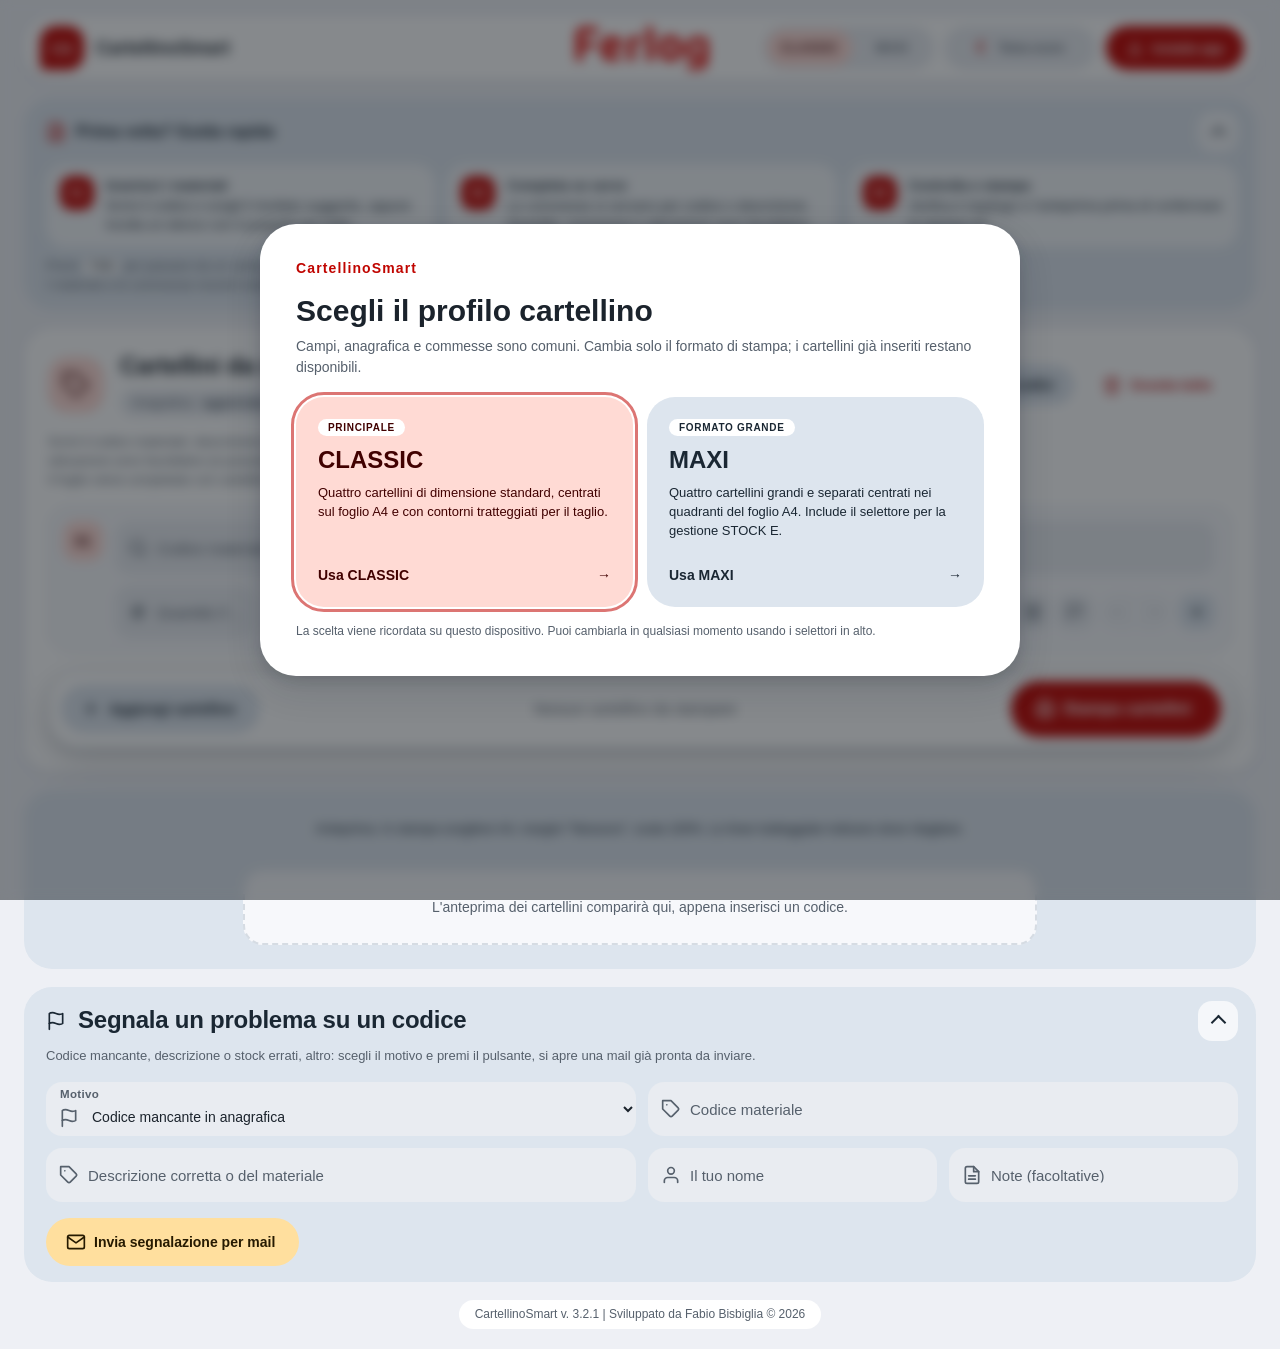
==== index.html @ 06f62b41 "Refresh transparent PWA icons in 3.2.1" ====
<!DOCTYPE html>
<html lang="it">
<head>
<meta charset="utf-8">
<script>
/* Imposta il tema prima dei CSS e del primo rendering per evitare il flash della palette iniziale. */
(function(){try{var t=localStorage.getItem('cartellini-theme');document.documentElement.setAttribute('data-theme',t==='dark'?'dark':'light')}catch(e){document.documentElement.setAttribute('data-theme','light')}})();
</script>
<title>CartellinoSmart</title>
<meta name="application-name" content="CartellinoSmart">
<meta name="apple-mobile-web-app-title" content="CartellinoSmart">
<meta name="theme-color" content="#e20600">
<meta name="mobile-web-app-capable" content="yes">
<meta name="apple-mobile-web-app-capable" content="yes">
<link rel="manifest" href="manifest.webmanifest">
<link rel="apple-touch-icon" href="icons/cartellinosmart-192-v3.2.1.png">
<link rel="icon" type="image/svg+xml" href="[data-uri]">
<meta name="viewport" content="width=device-width, initial-scale=1">
<style>
.page{zoom:var(--z,.6);width:210mm;height:297mm;background:#fff;padding:0;justify-content:center;align-content:center;display:grid;grid-template-columns:105mm 105mm;grid-template-rows:148.5mm 148.5mm;box-shadow:0 0 4px #888;overflow:hidden}
.lab{display:grid;grid-template-columns:repeat(4,1fr);grid-template-rows:19mm 32mm 30mm 19mm 19mm 19mm;width:95mm;height:138.5mm;box-sizing:border-box;justify-self:center;align-self:center;font-weight:bold;border:.25mm solid #000}
/* Il bordo continuo di ogni cartellino è indipendente dagli altri: nessun tratteggio di taglio. */
.c{border:0 solid #000;position:relative;display:flex;align-items:center;justify-content:center;text-align:center;line-height:1.05;padding:0 1mm;overflow:hidden}
.c i{position:absolute;top:.8mm;left:1.5mm;right:auto;text-align:left;font-style:normal;font-size:8.5pt;font-weight:400;font-family:"Consola Mono",monospace}
.c i.l{left:1.5mm;right:auto}
.cd{grid-column:1/5;grid-row:1;border-width:0 0 .3mm 0;padding-top:4mm}
.ds{grid-column:1/5;grid-row:2;border-bottom-width:.3mm;padding-top:5mm}
.lg{grid-column:1/5;grid-row:3;border-bottom-width:.3mm}.lg img{width:96%;height:auto}
.qt{grid-column:1;grid-row:4;border-width:0 .3mm .3mm 0;padding-top:5mm}
.cs{grid-column:2/5;grid-row:4;border-bottom-width:.3mm;padding-top:5mm}
.ub{grid-column:1/5;grid-row:5;border-bottom-width:.3mm;padding-top:5mm}
.fx span{display:block;max-width:100%;text-align:center}.cd,.qt,.cs,.ub{white-space:nowrap}
.ds span{width:100%;white-space:normal;overflow-wrap:anywhere;word-break:normal}
.cd,.ds,.qt,.cs,.ub{font-family:"Consola Mono",monospace}
.cd span,.ds span,.qt span,.cs span,.ub span{font-weight:700}
.cd i,.ds i,.qt i,.cs i,.ub i{font-family:"Consola Mono",monospace}
#scr{position:absolute;left:-9999px;top:0;visibility:hidden;pointer-events:none;font-family:"Consola Mono",monospace}
#ft{cursor:pointer}#ft:hover{text-decoration:underline}
#cl-l div{padding:6px 0;border-bottom:1px solid #eef0f3;font-size:14px;display:flex;gap:12px}#cl-l b{min-width:38px;color:var(--red)}
.s0{grid-column:1;grid-row:6;border-right-width:.3mm}
.sl{grid-row:6;font-size:42pt;font-weight:normal;font-family:"Consola Mono",monospace}
.sl.m{border-right-width:.3mm}
.sl.on{font-weight:bold}.sl .stock-letter{display:inline-block;line-height:1;transform:translateY(-1.3mm)}.xx{position:absolute;top:50%;left:50%;height:82%;aspect-ratio:1;transform:translate(-50%,-50%)}
.page{font-family:"Consola Mono",monospace;color:#000}
@page{size:A4;margin:0}
@media print{
 body{background:#fff}#ui,#ft,#scr{display:none}
 #pv{display:block;padding:0;gap:0}
 .page{zoom:1;box-shadow:none;page-break-after:always;break-after:page;margin:0}
 .page:last-child{page-break-after:auto;break-after:auto}
}


</style>
<style id="consola-mono-embedded-fonts">
@font-face{font-family:"Consola Mono";font-style:normal;font-weight:400;font-display:swap;src:url([data-uri]) format("truetype")}
@font-face{font-family:"Consola Mono";font-style:normal;font-weight:700;font-display:swap;src:url([data-uri]) format("truetype")}
</style>
<style id="cartellinosmart-classic-print">
html[data-profile="classic"] .lab{width:84mm;height:120mm;grid-template-rows:16.5mm 27.5mm 26mm 16.5mm 16.5mm 16.5mm;border:.25mm dashed #000}
html[data-profile="classic"] .lab .c{padding-left:.9mm;padding-right:.9mm}
html[data-profile="classic"] .lab .c i{top:.7mm;left:1.3mm;font-size:7.4pt}
html[data-profile="classic"] .lab .c i.l{left:1.3mm}
html[data-profile="classic"] .lab .cd{padding-top:3.5mm}
html[data-profile="classic"] .lab .ds{padding-top:4.3mm}
html[data-profile="classic"] .lab .qt,html[data-profile="classic"] .lab .cs,html[data-profile="classic"] .lab .ub{padding-top:4.3mm}
html[data-profile="classic"] .lab .sl{font-size:36.5pt}
html[data-profile="classic"] .page{grid-template-columns:repeat(2,84mm);grid-template-rows:repeat(2,120mm);justify-content:center;align-content:center}
html[data-profile="classic"] .lab:nth-child(2n){border-left:0}
html[data-profile="classic"] .lab:nth-child(n+3){border-top:0}
</style>
<script id="cartellinosmart-profile-boot">(function(){var k='cartellinosmart-profile',p=null;try{p=localStorage.getItem(k)}catch(e){}var r=document.documentElement;r.setAttribute('data-profile',p==='maxi'?'maxi':'classic');if(p!=='classic'&&p!=='maxi')r.setAttribute('data-profile-chooser','required')})();</script>
<style id="cartellinosmart-md3-expressive">

/* ===== CartellinoSmart v3.2 — Material Design 3 Expressive (solo schermo; il cartellino stampato non cambia) ===== */
:root{--font:"Segoe UI Variable Text","Segoe UI",Roboto,Arial,sans-serif;--fd:"Segoe UI Variable Display","Segoe UI Variable Text","Segoe UI",Roboto,Arial,sans-serif;--sp:cubic-bezier(.34,1.56,.64,1);--pg:1560px;--g:24px;color-scheme:light;
--bg:#eef0f5;--card:#fff;--row:#f7f8fb;--fld:#e9ecf1;--fldh:#e0e4ea;--fldf:#fff;--bar:rgba(255,255,255,.94);--ol:#79828e;--olv:#d6dce3;--on:#1b232c;--onv:#56606c;
--p:#c00500;--onp:#fff;--pc:#ffdad4;--onpc:#410100;--sc:#dde5ee;--onsc:#1a2733;--tc:#ffdf9e;--ontc:#261a00;--e:#ba1a1a;--ec:#ffdad6;--onec:#410002;--ok:#1b6b3a;--okc:#d3f0dc;--onokc:#06210f;--scrim:rgba(14,20,27,.5);
--e1:0 1px 2px rgba(20,30,45,.08),0 2px 10px rgba(20,30,45,.06);--e3:0 4px 14px rgba(20,30,45,.14),0 14px 36px rgba(20,30,45,.14)}
html[data-theme=dark]{color-scheme:dark;--bg:#0d131a;--card:#151f2a;--row:#1b2632;--fld:#243242;--fldh:#2b3b4d;--fldf:#0f1822;--bar:rgba(27,38,50,.94);--ol:#7f8d9c;--olv:#354352;--on:#e6ecf2;--onv:#b0bcc8;
--p:#ff8a80;--onp:#3f0003;--pc:#5d120f;--onpc:#ffdad4;--sc:#2f4153;--onsc:#d5e3f1;--tc:#4a3f1c;--ontc:#f2e2b4;--e:#ffb4ab;--ec:#5f1d1d;--onec:#ffdad6;--ok:#9ce3b1;--okc:#173627;--onokc:#c3f0d0;--scrim:rgba(0,0,0,.62);--e1:0 1px 3px rgba(0,0,0,.45);--e3:0 6px 16px rgba(0,0,0,.5),0 14px 36px rgba(0,0,0,.4)}
*{box-sizing:border-box}html{overflow-y:scroll}
body{margin:0;background:var(--bg);color:var(--on);font:400 14px/1.45 var(--font)}
button{font:inherit;color:inherit}
.small{font-size:13px;color:var(--onv)}.err{color:var(--e);font-weight:600}.ok{color:var(--ok);font-weight:600}
.ic{width:20px;height:20px;stroke:currentColor;fill:none;stroke-width:2;stroke-linecap:round;stroke-linejoin:round;flex:none;vertical-align:middle}
.sr-only{position:absolute;width:1px;height:1px;overflow:hidden;clip:rect(0,0,0,0);white-space:nowrap}
:focus-visible{outline:3px solid color-mix(in srgb,var(--p) 55%,transparent);outline-offset:2px}
.tf input:focus-visible,.step input:focus-visible,.tf select:focus-visible{outline:0}
.wrap{width:100%;max-width:var(--pg);margin:0 auto;padding:0 var(--g)}
/* livello di stato (hover/premuto) comune ai pulsanti */
.btn,.ib,.mvs button,.step button,.section-toggle,.profile-segment-button,#install-app,.back-to-input{position:relative;cursor:pointer;border:0}
.btn::after,.ib::after,.mvs button::after,.step button::after,.section-toggle::after,.profile-segment-button::after,#install-app::after,.back-to-input::after{content:"";position:absolute;inset:0;border-radius:inherit;background:currentColor;opacity:0;transition:opacity .15s;pointer-events:none}
.btn:hover::after,.ib:hover::after,.mvs button:hover:not(:disabled)::after,.step button:hover::after,.section-toggle:hover::after,.profile-segment-button:hover::after,#install-app:hover::after,.back-to-input:hover::after{opacity:.08}
.btn:active::after,.ib:active::after,.step button:active::after{opacity:.14}
/* pulsanti */
.btn{display:inline-flex;align-items:center;justify-content:center;gap:8px;height:40px;padding:0 20px;border-radius:999px;background:var(--sc);color:var(--onsc);font:600 14px/1 var(--font);transition:border-radius .35s var(--sp),transform .2s}
.btn:active{border-radius:14px;transform:scale(.98)}
.btn.main,.btn.danger{background:var(--p);color:var(--onp);box-shadow:var(--e1)}
.btn.sec{background:var(--tc);color:var(--ontc)}.btn.text{background:transparent}.btn.neg{color:var(--e)}
.btn.lg{height:48px;padding:0 24px 0 20px}.btn.xl{height:56px;padding:0 30px 0 24px;font:700 16px/1 var(--font)}
.btn:disabled{opacity:.38;cursor:not-allowed;transform:none}
/* intestazione */
#hd{display:grid;grid-template-columns:1fr auto 1fr;align-items:center;gap:16px;margin:16px 0 18px;padding:10px 12px 10px 16px;background:var(--card);border-radius:28px;box-shadow:var(--e1)}
.cs-brand{display:flex;align-items:center;gap:12px;font:700 18px var(--fd)}
.cs-brand-mark{display:grid;place-items:center;width:44px;height:44px;border-radius:16px 16px 16px 6px;background:var(--p);color:var(--onp);font:800 15px var(--font);transition:border-radius .5s var(--sp)}
.cs-brand:hover .cs-brand-mark{border-radius:50%}
.ferlog-logo{height:44px;width:auto;max-width:210px;object-fit:contain}
.header-actions{display:flex;align-items:center;justify-content:flex-end;gap:10px}
.profile-segment{display:inline-flex;gap:2px;padding:4px;border-radius:999px;background:var(--fld)}
.profile-segment-button{display:inline-flex;align-items:center;gap:8px;height:36px;min-width:76px;padding:0 14px;justify-content:center;border-radius:999px;background:transparent;color:var(--onv);font:700 12px/1 var(--font);letter-spacing:.06em;transition:background .25s,color .25s}
.profile-segment-button[aria-pressed=true]{background:var(--pc);color:var(--onpc)}
#theme-toggle{letter-spacing:0;font-weight:600;width:144px;min-width:144px;flex:0 0 144px;box-sizing:border-box;white-space:nowrap}#theme-toggle[aria-pressed=true]{background:transparent;color:var(--onv)}
.theme-glyph{font-size:16px;color:var(--p)}
#install-app{display:inline-flex;align-items:center;gap:8px;height:44px;padding:0 20px;border-radius:999px;background:var(--p);color:var(--onp);font:700 13px/1 var(--font)}
#install-app svg{width:18px;height:18px;fill:none;stroke:currentColor;stroke-width:2;stroke-linecap:round;stroke-linejoin:round}
/* guida */
.guide{margin:0 0 18px;padding:14px 18px 16px 22px;border-radius:28px;background:var(--sc);color:var(--onsc)}
.section-head{display:flex;align-items:center;gap:12px}.section-head h2{flex:1;margin:0}
.guide-title{flex:1;display:flex;align-items:center;gap:10px;font:700 16px var(--fd)}.guide-title .ic{color:var(--p)}
.section-toggle{flex:none;width:40px;height:40px;display:grid;place-items:center;border-radius:14px;background:color-mix(in srgb,var(--card) 70%,transparent);color:inherit;font-size:0;transition:border-radius .35s var(--sp)}
.section-toggle:hover{border-radius:20px}
.section-toggle::before{content:"";width:9px;height:9px;border:solid currentColor;border-width:0 2.5px 2.5px 0;transform:translateY(2px) rotate(-135deg);transition:transform .3s var(--sp)}
.section-toggle[aria-expanded=false]::before{transform:translateY(-2px) rotate(45deg)}
.guide-content[hidden],#sg-content[hidden]{display:none}
.guide-steps{list-style:none;display:grid;grid-template-columns:repeat(3,1fr);gap:12px;margin:12px 0 0;padding:0}
.guide-steps li{display:flex;gap:12px;align-items:flex-start;padding:12px 14px;border-radius:20px;background:color-mix(in srgb,var(--card) 65%,transparent);font-size:13.5px}
.guide-steps li>b{display:grid;place-items:center;width:34px;height:34px;flex:none;border-radius:12px;background:var(--p);color:var(--onp);font-size:13px}
.guide-note{margin-top:10px;font-size:13px;color:var(--onv)}
kbd{padding:1px 6px;border-radius:6px;background:var(--card);font:600 12px var(--font)}
/* card */
.panel{margin-bottom:18px;padding:24px;border-radius:28px;background:var(--card);box-shadow:var(--e1)}
.panel h2,.modal h2{margin:0;font:700 24px/1.2 var(--fd);letter-spacing:-.01em;display:flex;align-items:center;gap:12px}
.card-head{display:flex;align-items:center;justify-content:space-between;flex-wrap:wrap;gap:16px}
.card-title{display:flex;align-items:center;gap:16px;min-width:0}
.title-badge{display:grid;place-items:center;width:56px;height:56px;flex:none;border-radius:20px;background:var(--pc);color:var(--onpc);transition:border-radius .5s var(--sp)}
.card-title:hover .title-badge{border-radius:50%}.title-badge .ic{width:28px;height:28px}
.card-meta{display:flex;flex-wrap:wrap;align-items:center;gap:8px;margin-top:8px}
#anag,.list-count{display:inline-flex;align-items:center;min-height:28px;padding:0 12px;border-radius:999px;background:var(--fld);color:var(--onv);font:500 12.5px var(--font)}
.list-count{background:var(--pc);color:var(--onpc);font-weight:700}
.card-tools{display:flex;gap:8px}.card-hint{max-width:110ch;margin:16px 0 0}
#rows{display:grid;gap:10px;margin-top:16px}
/* riga cartellino: 2 livelli (campi + descrizione/azioni) */
.rw{position:relative;display:grid;grid-template-columns:minmax(0,1fr);gap:10px;padding:14px 16px 12px 14px;border-radius:20px;background:var(--row);border:1px solid var(--olv);transition:border-color .2s,box-shadow .2s,background .2s}
.rw-primary{display:grid;grid-template-columns:minmax(330px,480px) minmax(0,1fr);grid-template-areas:"code desc";gap:12px;align-items:center;padding-left:52px;min-width:0}
.rw-secondary{display:grid;grid-template-columns:minmax(100px,.65fr) minmax(265px,2.15fr) minmax(104px,.70fr) minmax(100px,.50fr) max-content;grid-template-areas:"qty job loc copies act";gap:10px;align-items:center;padding-left:52px;min-width:0}
.rw:hover{border-color:var(--ol)}.rw:focus-within{background:var(--card);border-color:var(--p);box-shadow:0 0 0 1px var(--p),var(--e1)}
.rw[data-state=missing]::before{content:"";position:absolute;left:-1px;top:16px;bottom:16px;width:4px;border-radius:0 4px 4px 0;background:var(--e)}
.fld{min-width:0}.fc{grid-area:code}.fq{grid-area:qty}.fcm{grid-area:job}.fu{grid-area:loc}.fn{grid-area:copies}.fdesc{grid-area:desc}.row-actions{grid-area:act}
.num{position:absolute;left:14px;top:14px;margin:0;display:grid;place-items:center;width:40px;height:40px;border-radius:14px;background:var(--pc);color:var(--onpc);font:700 14px/1 var(--font);font-variant-numeric:tabular-nums;transition:border-radius .45s var(--sp),background .25s,color .25s,transform .45s var(--sp)}
.num span{display:block;transform:translateY(-.4px)}
.rw:focus-within .num{border-radius:50%;background:var(--p);color:var(--onp);transform:scale(1.07)}
/* campi con etichetta flottante */
.tf{position:relative;height:54px;border-radius:16px;background:var(--fld);transition:background .2s,box-shadow .2s}
.tf:hover{background:var(--fldh)}.tf:focus-within{background:var(--fldf);box-shadow:inset 0 0 0 2px var(--p)}
.tf>input,.tf>select{width:100%;height:100%;min-width:0;padding:21px 12px 5px 42px;border:0;border-radius:inherit;outline:0;background:transparent;color:var(--on);font:500 14px/1.2 var(--font);text-overflow:ellipsis}
.tf>label{position:absolute;left:42px;top:27px;max-width:calc(100% - 52px);overflow:hidden;white-space:nowrap;text-overflow:ellipsis;transform:translateY(-50%);color:var(--onv);font:500 15px/1 var(--font);pointer-events:none;transition:top .2s,left .2s,font-size .2s,color .2s}
.tf>label span{font-weight:400;opacity:.85}
.tf>.ic{position:absolute;left:13px;top:27px;transform:translateY(-50%);color:var(--onv);pointer-events:none;transition:top .2s,color .2s}
.tf>input::placeholder{color:var(--onv);opacity:0;transition:opacity .15s}.tf>input:focus::placeholder{opacity:.75}
.tf>input:focus~label,.tf>input:not(:placeholder-shown)~label,.tf.fl>label{top:13px;left:14px;max-width:calc(100% - 52px);font-size:11.5px;font-weight:700;letter-spacing:.03em}
.tf>input:focus~label,.tf.fl>select:focus~label{color:var(--p)}
.tf>input:focus~.ic,.tf>input:not(:placeholder-shown)~.ic,.tf.fl>.ic{top:36px}.tf>input:focus~.ic{color:var(--p)}
.f-c{font-variant-numeric:tabular-nums;letter-spacing:.02em}
/* commessa: codice + descrizione nello stesso campo */
.job-control{display:flex;align-items:center;gap:10px;padding:20px 44px 4px 42px}
.job-control>.f-m{flex:1 1 0;height:26px;padding:0}
.job-control.has-description>.f-m{flex:0 0 clamp(96px,28%,130px)}
.cmd{display:none;flex:1 1 auto;min-width:0;color:var(--onv);font:500 14px/1.2 var(--font);text-transform:uppercase;overflow:hidden;overflow-wrap:anywhere}
.has-description>.cmd{display:-webkit-box;-webkit-box-orient:vertical;-webkit-line-clamp:2}
.dd{position:absolute;right:4px;top:50%;transform:translateY(-50%);display:grid;place-items:center;width:36px;height:36px;padding:0;border:0;border-radius:50%;background:transparent;color:var(--onv);cursor:pointer}
.dd:hover{background:var(--fldh);color:var(--on)}.dd .ic{width:20px;height:20px}
/* copie */
.step{display:grid;grid-template-columns:42px minmax(0,1fr) 42px;gap:4px;align-items:center;height:54px;padding:6px;border-radius:16px;background:var(--fld);transition:background .2s,box-shadow .2s}
.step:focus-within{background:var(--fldf);box-shadow:inset 0 0 0 2px var(--p)}
.step button{display:grid;place-items:center;width:42px;height:42px;padding:0;border-radius:12px;background:var(--sc);color:var(--onsc);transition:border-radius .35s var(--sp)}.step button:hover{border-radius:21px}.step .ic{width:18px;height:18px}
.step-mid{position:relative;height:100%}.step-cap{position:absolute;top:-3px;left:0;right:0;text-align:center;color:var(--onv);font:700 10.5px/1 var(--font);letter-spacing:.04em}
.step-mid input{width:100%;height:100%;padding:10px 0 0;border:0;outline:0;background:transparent;color:var(--on);font:500 14px/1.2 var(--font);text-align:center;-moz-appearance:textfield}
.step-mid input::-webkit-inner-spin-button,.step-mid input::-webkit-outer-spin-button{-webkit-appearance:none;margin:0}
/* descrizione anagrafica e azioni */
.fdesc{min-width:0}
.desc-control{display:flex;align-items:center;min-width:0}
.cap{flex:none;color:var(--onv);font:700 11px/1.2 var(--font);letter-spacing:.06em;text-transform:uppercase;max-width:110px}
.fdesc .cap{position:absolute;top:5px;left:12px;display:block;max-width:calc(100% - 24px)}
.st{flex:1;min-width:0;display:flex;align-items:center;gap:10px;min-height:40px}.desc-control.fl>.st{padding:12px 12px 0 42px}
.chip{display:inline-flex;align-items:center;gap:8px;min-width:0;max-width:100%;padding:5px 14px 5px 10px;border-radius:14px;font:500 14px/1.2 var(--font);text-transform:uppercase}
.chip .ic{width:18px;height:18px}
.chip-t{display:-webkit-box;-webkit-box-orient:vertical;-webkit-line-clamp:2;overflow:hidden;overflow-wrap:anywhere}
.chip.good{background:var(--okc);color:var(--onokc)}.chip.bad{background:var(--ec);color:var(--onec)}
.sgl{flex:none;color:var(--e);font:500 14px/1.2 var(--font);text-decoration:underline;text-underline-offset:3px}
.row-actions{display:flex;align-items:center;justify-content:flex-end;gap:6px}
.ib{display:inline-grid;place-items:center;width:36px;height:36px;padding:0;border-radius:12px;background:var(--fld);color:var(--onv);transition:border-radius .35s var(--sp),background .2s,color .2s}
.ib:hover{border-radius:18px;color:var(--on)}.ib .ic,.mvs .ic{width:18px;height:18px}
.ib.del:hover{background:var(--ec);color:var(--onec)}.ib.rep:hover{background:var(--tc);color:var(--ontc)}
.ib.insert{background:var(--sc);color:var(--onsc)}
.mvs{display:inline-flex;gap:2px}
.mvs button{display:grid;place-items:center;width:36px;height:36px;padding:0;background:var(--fld);color:var(--onv)}
.mvs button:first-child{border-radius:18px 5px 5px 18px}.mvs button:last-child{border-radius:5px 18px 18px 5px}.mvs button:disabled{opacity:.38;cursor:default}
.ib.force-e-toggle{display:inline-flex;width:auto;gap:8px;padding:0 13px 0 11px}
.force-label{font:700 8.5px/1.1 var(--font);letter-spacing:.03em;text-align:left}.force-e-letter{font:800 20px/1 var(--font)}
.force-e-toggle[aria-pressed=true]{background:var(--p);color:var(--onp)}
html[data-profile=classic] .ib.force-e-toggle{display:none}
/* suggerimenti */
.sug{display:none;position:absolute;left:0;right:0;top:calc(100% + 6px);z-index:40;max-height:300px;overflow:auto;padding:6px;border:1px solid var(--olv);border-radius:18px;background:var(--card);box-shadow:var(--e3)}
.sug-m{right:auto;width:min(520px,calc(100vw - 40px))}
.sug div{display:flex;align-items:baseline;gap:12px;padding:9px 12px;border-radius:12px;cursor:pointer;font-size:14px}
.sug b{white-space:nowrap}.sug span{overflow:hidden;color:var(--onv);font-size:12px;text-overflow:ellipsis;text-transform:uppercase;white-space:nowrap}
.sug div.on,.sug div:hover{background:var(--pc);color:var(--onpc)}.sug div.on span,.sug div:hover span{color:inherit}
/* barra azioni fissa */
.action-bar{position:sticky;bottom:14px;z-index:20;display:flex;align-items:center;gap:16px;margin-top:18px;padding:10px 10px 10px 12px;border:1px solid var(--olv);border-radius:32px;background:var(--bar);backdrop-filter:blur(10px);box-shadow:var(--e3)}
.bar-total{flex:1;min-width:0;font:600 15px/1.35 var(--font);text-align:center}
#tot:empty::before{content:"Nessun cartellino da stampare";color:var(--onv);font-weight:500}
/* anteprima e segnalazione */
.preview-panel,#sgbox{width:min(100% - 2*var(--g),var(--pg) - 2*var(--g));margin:0 auto 18px;padding:14px 18px 16px 22px;border-radius:28px;background:var(--sc);color:var(--onsc);box-shadow:none}
.preview-panel{padding:20px 20px 8px}
.preview-note{max-width:900px;margin:0 auto 14px;padding:10px 20px;border-radius:999px;background:var(--sc);color:var(--onsc);text-align:center}
#pv{display:flex;flex-direction:column;align-items:center;gap:14px;padding:6px 6px 16px}
#pv .ph{width:min(210mm,calc(100% - 24px));padding:26px 14px;border:2px dashed var(--olv);border-radius:20px;background:var(--row);color:var(--onv);text-align:center}
#sgbox{padding:14px 18px 16px 22px}.sg{display:grid;grid-template-columns:repeat(4,minmax(0,1fr));gap:12px;margin:16px 0}.sg .s2{grid-column:span 2}
.tf select{appearance:auto;cursor:pointer}
#manual input[type=file]{margin-top:10px;font:13px var(--font)}
/* finestre di dialogo */
.modal{position:fixed;inset:0;z-index:100;display:none;align-items:center;justify-content:center;padding:16px;background:var(--scrim);backdrop-filter:blur(4px)}
.modal .card{width:100%;max-width:720px;max-height:92vh;overflow:auto;padding:28px;border-radius:32px;background:var(--card);box-shadow:var(--e3);outline:0}
.modal h2{margin-bottom:14px;font-size:22px}.modal h2 .ic{width:26px;height:26px;color:var(--p)}
.steps{display:flex;flex-wrap:wrap;gap:10px;margin:0 0 12px}
.steps div{flex:1;min-width:160px;display:flex;align-items:center;gap:10px;padding:10px 12px;border-radius:16px;background:var(--sc);color:var(--onsc);font-size:13px}
.steps b{display:grid;place-items:center;width:24px;height:24px;flex:none;border-radius:50%;background:var(--p);color:var(--onp);font-size:12px}
.bulk-help,.clear-copy{margin:0 0 12px;color:var(--onv);font-size:13.5px}
.modal textarea{width:100%;height:160px;padding:14px;border:2px dashed var(--ol);border-radius:20px;background:var(--fld);color:var(--on);font:15px Consolas,"Courier New",monospace;resize:vertical}
.modal textarea:focus{outline:0;border-color:var(--p);background:var(--fldf)}
#bk-clip{margin-top:12px}#bk-sum{margin-top:10px;font-weight:600}
#bk-res{max-height:190px;margin-top:10px;overflow:auto;font-size:13px}
#bk-res div{display:flex;flex-wrap:wrap;align-items:center;gap:6px;margin-bottom:3px;padding:5px 10px;border-radius:10px;text-transform:uppercase}
#bk-res .g{background:var(--okc);color:var(--onokc)}#bk-res .r{background:var(--ec);color:var(--onec)}
.dup-note{margin-left:auto;padding:2px 8px;border-radius:999px;background:var(--tc);color:var(--ontc);font-size:11px;font-weight:700;text-transform:none}
.dup-summary{display:block;margin-top:4px;color:var(--ontc);font-size:13px;font-weight:500}
.chk{display:flex;align-items:center;gap:10px;margin-top:12px}.chk input{width:20px;height:20px;accent-color:var(--p)}
.dialog-actions,.review-actions{display:flex;flex-wrap:wrap;justify-content:flex-end;gap:8px;margin-top:18px}
.review-summary-grid{display:grid;grid-template-columns:repeat(3,1fr);gap:10px;margin:4px 0 12px}
.review-stat{padding:14px;border-radius:20px;background:var(--pc);color:var(--onpc);text-align:center}
.review-stat strong{display:block;font:700 30px/1.1 var(--fd)}.review-stat span{font-size:12px}
.review-message{margin:8px 0;padding:12px 14px;border-radius:16px;background:var(--sc);color:var(--onsc)}.review-message.warn{background:var(--tc);color:var(--ontc)}
.review-codes{max-height:150px;margin:8px 0;padding:10px 14px;overflow:auto;border-radius:16px;background:var(--row)}.review-codes summary{cursor:pointer;font-weight:600}.review-codes ul{margin:8px 0 0;padding-left:22px}
.review-confirm{padding:12px 14px;border-radius:16px;background:var(--ec);color:var(--onec)}
/* scelta profilo */
.profile-picker{display:none;position:fixed;inset:0;z-index:10000;align-items:center;justify-content:center;padding:20px;background:var(--scrim);backdrop-filter:blur(6px)}
html[data-profile-chooser=required] .profile-picker,html[data-profile-chooser=open] .profile-picker{display:flex}
html[data-profile-chooser] body{overflow:hidden}
.profile-dialog{width:min(760px,100%);max-height:92vh;overflow:auto;padding:clamp(22px,4vw,36px);border-radius:36px;background:var(--card);box-shadow:var(--e3)}
.profile-dialog-top{display:flex;align-items:center;justify-content:space-between;margin-bottom:18px}
.profile-brand{color:var(--p);font:700 14px var(--font);letter-spacing:.08em}
.profile-cancel{display:none;align-items:center;height:40px;padding:0 18px;border:0;border-radius:999px;background:var(--sc);color:var(--onsc);font:600 13px var(--font);cursor:pointer}
html[data-profile-chooser=open] .profile-cancel{display:inline-flex}
.profile-dialog h1{margin:0 0 8px;font:700 30px/1.15 var(--fd)}.profile-intro{margin:0 0 20px;color:var(--onv)}
.profile-options{display:grid;grid-template-columns:1fr 1fr;gap:14px}
.profile-option{display:flex;flex-direction:column;align-items:flex-start;gap:10px;min-height:210px;padding:22px;border:0;border-radius:28px;background:var(--sc);color:var(--onsc);text-align:left;cursor:pointer;transition:border-radius .4s var(--sp)}
.profile-option.primary{background:var(--pc);color:var(--onpc)}.profile-option:hover{border-radius:44px 28px 44px 28px}
.profile-badge{padding:3px 10px;border-radius:999px;background:var(--card);font:700 10px var(--font);letter-spacing:.07em}
.profile-option-title{font:700 24px var(--fd)}.profile-option-copy{flex:1;font-size:13px}
.profile-option-cta{display:flex;justify-content:space-between;width:100%;padding-top:12px;font-weight:700}
.profile-footnote{margin:16px 0 0;color:var(--onv);font-size:12px}
.back-to-input{position:fixed;right:20px;bottom:20px;z-index:30;display:none;align-items:center;gap:8px;height:48px;padding:0 20px 0 16px;border-radius:16px;background:var(--pc);color:var(--onpc);font:700 13px var(--font);box-shadow:var(--e3)}
.back-to-input.is-visible{display:inline-flex}.back-to-input>span:first-child{font-size:20px}
#ft{width:max-content;max-width:100%;margin:8px auto 20px;padding:6px 16px;border-radius:999px;background:var(--card);color:var(--onv);font-size:12px;cursor:default;text-align:center}
@media(max-width:1100px){
 .rw-primary{grid-template-columns:minmax(285px,360px) minmax(0,1fr);gap:8px}
 .rw-secondary{grid-template-columns:minmax(90px,.55fr) minmax(220px,1.78fr) minmax(92px,.54fr) minmax(94px,.40fr) max-content;gap:8px;padding-left:48px}
 .row-actions{justify-content:flex-start}.cap{display:block}
}
@media(max-width:950px) and (min-width:701px){
 .rw-primary{grid-template-columns:minmax(270px,345px) minmax(0,1fr);padding-left:48px}
 .rw-secondary{grid-template-columns:minmax(0,1fr) minmax(0,1fr);grid-template-areas:"qty job" "loc copies" "act act";padding-left:48px}
 .row-actions{flex-wrap:wrap}
}
@media(max-width:700px){
 :root{--g:12px}#hd{grid-template-columns:1fr;justify-items:center}.header-actions{flex-wrap:wrap;justify-content:center}
 .rw{grid-template-columns:minmax(0,1fr);grid-template-areas:none;gap:8px;padding:12px}
 .rw-primary{grid-template-columns:minmax(0,1fr);grid-template-areas:"code" "desc";gap:8px;padding-left:0}
 .rw-secondary{grid-template-columns:minmax(0,1fr) minmax(0,1fr);grid-template-areas:"qty qty" "job job" "loc loc" "copies copies" "act act";gap:8px;padding-left:0}
 .row-actions{flex-wrap:wrap;justify-content:flex-start}.num{display:none}
 .guide-steps,.profile-options,.review-summary-grid,.sg{grid-template-columns:1fr}.sg .s2{grid-column:auto}
 .action-bar{flex-wrap:wrap;border-radius:28px}.bar-total{flex-basis:100%;order:-1}.action-bar .btn{flex:1}.card-tools{width:100%}
 .panel{padding:16px}.guide,#sgbox{padding:14px 16px 16px}
}
@media(prefers-reduced-motion:reduce){*,::before,::after{transition-duration:.01ms!important}}
@media print{html,body{background:#fff}#ui,#sgbox,#ft,.back-to-input,.preview-note{display:none!important}
 .preview-panel{display:block!important;width:auto;margin:0;padding:0;border-radius:0;background:none;box-shadow:none}#pv{padding:0}}

</style>
</head>
<body>
<div id="ui" class="wrap">
 <div class="modal" id="bk"><div class="card" role="dialog" aria-modal="true" aria-labelledby="bk-title">
  <h2 id="bk-title">__list__ Incolla elenco codici</h2>
  <div class="steps"><div><b>1</b>Copia i codici da Excel, dalla bolla o da una mail</div><div><b>2</b>Incollali nel riquadro (Ctrl+V)</div><div><b>3</b>Controlla il risultato e aggiungi</div></div>
  <p class="bulk-help">Da Excel puoi incollare anche più colonne: se trova un’intestazione “Codice” usa quella colonna, altrimenti legge la prima. Le righe ripetute vengono segnalate, ma non eliminate.</p>
  <textarea id="bk-t" aria-label="Elenco dei codici materiale" placeholder="Incolla qui i codici, uno per riga o una tabella copiata da Excel..."></textarea>
  <button class="btn" id="bk-clip">__clip__ Incolla dagli appunti</button>
  <div id="bk-sum"></div><div id="bk-res"></div>
  <label class="chk"><input type="checkbox" id="bk-rep"> Cancella prima i cartellini già inseriti</label>
  <div class="dialog-actions"><button class="btn" id="bk-no">Annulla</button><button class="btn main" id="bk-ok">__plus__ Aggiungi alla lista</button></div>
 </div></div>
 <div class="modal" id="clear-confirm-modal"><div class="card" role="dialog" aria-modal="true" aria-labelledby="clear-title" tabindex="-1">
  <h2 id="clear-title">__alert__ Vuoi svuotare la lista?</h2>
  <p class="clear-copy">Stai per rimuovere tutti i cartellini inseriti. L’operazione non può essere annullata.</p>
  <div class="review-actions"><button class="btn" id="clear-cancel">Annulla</button><button class="btn danger" id="clear-confirm">__trash__ Svuota elenco</button></div>
 </div></div>
 <div class="modal" id="print-review"><div class="card" role="dialog" aria-modal="true" aria-labelledby="review-title" tabindex="-1">
  <h2 id="review-title">__printer__ Controllo prima della stampa</h2>
  <div id="review-summary" aria-live="polite"></div>
  <div id="review-warnings"></div>
  <label class="chk review-confirm" id="review-confirm-wrap" style="display:none"><input type="checkbox" id="review-confirm"> Ho controllato: voglio stampare anche i cartellini con codici non trovati.</label>
  <div class="review-actions"><button class="btn" id="review-cancel">Torna alla modifica</button><button class="btn main" id="review-print">Conferma e stampa</button></div>
 </div></div>

 <div id="hd">
  <div class="cs-brand" aria-label="CartellinoSmart"><span class="cs-brand-mark" aria-hidden="true">CS</span><span>CartellinoSmart</span></div>
  <img class="ferlog-logo" src="[data-uri]" alt="Ferlog">
  <div class="header-actions">
   <div class="profile-segment" role="group" aria-label="Profilo cartellino">
    <button type="button" id="profile-switch" class="profile-segment-button" aria-pressed="true">CLASSIC</button>
    <button type="button" id="profile-maxi-switch" class="profile-segment-button" aria-pressed="false">MAXI</button>
   </div>
   <span id="profile-current" class="sr-only">CLASSIC</span>
   <div class="profile-segment"><button id="theme-toggle" type="button" class="profile-segment-button" aria-pressed="false" aria-label="Attiva tema scuro"><span class="theme-glyph" aria-hidden="true">☾</span><span class="theme-label">Tema scuro</span></button></div>
   <button type="button" id="install-app" aria-label="Installa CartellinoSmart"><svg viewBox="0 0 24 24" aria-hidden="true"><path d="M12 3v12m0 0 4-4m-4 4-4-4M5 17v3h14v-3"/></svg><span>Installa app</span></button>
  </div>
 </div>
 <section id="profile-picker" class="profile-picker" aria-label="Selezione profilo di stampa">
  <div class="profile-dialog" role="dialog" aria-modal="true" aria-labelledby="profile-title">
   <div class="profile-dialog-top"><span class="profile-brand">CartellinoSmart</span><button type="button" id="profile-cancel" class="profile-cancel">Annulla</button></div>
   <h1 id="profile-title">Scegli il profilo cartellino</h1>
   <p class="profile-intro">Campi, anagrafica e commesse sono comuni. Cambia solo il formato di stampa; i cartellini già inseriti restano disponibili.</p>
   <div class="profile-options">
    <button type="button" class="profile-option primary" data-profile-choice="classic" id="choose-classic"><span class="profile-badge">PRINCIPALE</span><span class="profile-option-title">CLASSIC</span><span class="profile-option-copy">Quattro cartellini di dimensione standard, centrati sul foglio A4 e con contorni tratteggiati per il taglio.</span><span class="profile-option-cta">Usa CLASSIC <span aria-hidden="true">→</span></span></button>
    <button type="button" class="profile-option" data-profile-choice="maxi" id="choose-maxi"><span class="profile-badge secondary">FORMATO GRANDE</span><span class="profile-option-title">MAXI</span><span class="profile-option-copy">Quattro cartellini grandi e separati centrati nei quadranti del foglio A4. Include il selettore per la gestione STOCK E.</span><span class="profile-option-cta">Usa MAXI <span aria-hidden="true">→</span></span></button>
   </div>
   <p class="profile-footnote">La scelta viene ricordata su questo dispositivo. Puoi cambiarla in qualsiasi momento usando i selettori in alto.</p>
  </div>
 </section>
 <div class="guide" id="quick-guide">
  <div class="section-head guide-head"><span class="guide-title">__note__ Prima volta? Guida rapida</span><button type="button" class="section-toggle" id="guide-toggle" aria-controls="guide-content" aria-expanded="true" aria-label="Chiudi guida rapida" title="Chiudi guida rapida"></button></div>
  <div class="guide-content" id="guide-content">
   <ol class="guide-steps"><li><b>01</b><span><strong>Inserisci i materiali</strong><br>Scrivi il codice e scegli il risultato suggerito, oppure incolla un elenco con il pulsante qui sotto.</span></li>
    <li><b>02</b><span><strong>Completa se serve</strong><br>Le commesse si cercano per codice o descrizione. Quantità, commessa e ubicazione sono facoltative.</span></li>
    <li><b>03</b><span><strong>Controlla e stampa</strong><br>Verifica il riepilogo e l’anteprima prima di confermare la stampa A4.</span></li></ol>
   <div class="guide-note">Premi <kbd>TAB</kbd> per passare da un campo all’altro. Premi <kbd>INVIO</kbd> per passare al cartellino successivo.<br>I materiali e le commesse recenti restano disponibili solo finché la pagina è aperta.</div>
  </div>
 </div>
 <div class="panel" id="list-card">
  <div class="card-head">
   <div class="card-title"><span class="title-badge">__tag__</span><div><h2>Cartellini da stampare</h2><div class="card-meta"><div id="anag" class="small" aria-live="polite"></div><span id="list-count" class="list-count" aria-live="polite">0 cartellini in elenco</span></div></div></div>
   <div class="card-tools"><button class="btn" id="bulk">__list__ Incolla elenco codici</button><button class="btn text neg" id="clear">__trash__ Svuota tutto</button></div>
  </div>
  <div class="small card-hint">Scrivi il codice materiale: descrizione e stock compaiono da soli. Scegli quante copie stampare per ogni cartellino. Quantità, commessa e ubicazione sono facoltative (si possono scrivere a matita). <br>Il foglio viene completato con cartellini vuoti, da compilare a mano.</div>
  <div id="rows"></div>
  <div class="action-bar">
   <button class="btn lg" id="add">__plus__ Aggiungi cartellino</button>
   <div class="bar-total"><span id="tot"></span></div>
   <button id="print" class="btn main xl">__printer__ Stampa cartellini</button>
  </div>
 </div>
 <div class="panel" id="manual" style="display:none">
  <h2>__alert__ Anagrafica non trovata</h2>
  <div class="small">Manca il file anagrafica.js nella stessa cartella. Puoi selezionare l'anagrafica a mano (xlsx o csv):</div>
  <input type="file" id="file" accept=".xlsx,.xls,.csv">
 </div>
</div>
<section class="preview-panel" id="preview-panel"><div class="small preview-note" id="preview-note">Anteprima. In stampa scegliere A4 verticale, margini "Nessuno", scala 100%. I cartellini sono centrati e separati nei quattro quadranti.</div>
 <div id="pv" aria-label="Foglio A4 di anteprima"></div></section>
<div class="panel" id="sgbox">
 <div class="section-head"><h2>__flag__ Segnala un problema su un codice</h2><button type="button" class="section-toggle" id="report-toggle" aria-controls="sg-content" aria-expanded="true" aria-label="Chiudi segnalazione" title="Chiudi segnalazione"></button></div>
 <div id="sg-content">
  <div class="small" style="margin-top:6px">Codice mancante, descrizione o stock errati, altro: scegli il motivo e premi il pulsante, si apre una mail già pronta da inviare.</div>
  <div class="sg">
   <div class="tf fl s2"><select id="sg-m"><option value="m">Codice mancante in anagrafica</option><option value="e">Errore di associazione (descrizione o stock errati)</option><option value="a">Altro motivo</option></select><label>Motivo</label>__flag__</div>
   <div class="tf s2"><input id="sg-c" placeholder=" "><label>Codice materiale</label>__tag__</div>
   <div class="tf s2"><input id="sg-d" placeholder=" "><label>Descrizione corretta o del materiale</label>__tag__</div>
   <div class="tf"><input id="sg-o" placeholder=" "><label>Il tuo nome</label>__user__</div>
   <div class="tf"><input id="sg-n" placeholder=" "><label>Note (facoltative)</label>__note__</div>
  </div>
  <button class="btn sec lg" id="sg-b">__mail__ Invia segnalazione per mail</button>
 </div>
</div>
<button type="button" id="back-to-input" class="back-to-input" aria-hidden="true" title="Torna all’inserimento dati"><span aria-hidden="true">↑</span><span>Dati</span></button>
<div id="ft"></div>
<script src="anagrafica.js"></script>
<script src="commesse.js"></script>
<script src="xlsx.full.min.js"></script>

<script>
/* trim robusto: toglie spazi normali, non separabili (da copia-incolla), tab, a-capo e caratteri invisibili a inizio/fine */
String.prototype.trim=function(){return this.replace(/^[\s\u00A0\u200B-\u200F\u2060\uFEFF]+|[\s\u00A0\u200B-\u200F\u2060\uFEFF]+$/g,'')};
var LOGO="[data-uri]";
var APP_VERSION='3.2.1';

var PRINT_PROFILE=document.documentElement.getAttribute('data-profile')==='maxi'?'maxi':'classic';
var EMAIL_SEGNALAZIONI="f.bisbiglia@ferlog.it";
var COM=window.COMMESSE||[];
var P={tag:'<path d="M20.59 13.41l-7.17 7.17a2 2 0 0 1-2.83 0L2 12V2h10l8.59 8.59a2 2 0 0 1 0 2.82z"/><line x1="7" y1="7" x2="7.01" y2="7"/>',
plus:'<line x1="12" y1="5" x2="12" y2="19"/><line x1="5" y1="12" x2="19" y2="12"/>',minus:'<line x1="5" y1="12" x2="19" y2="12"/>',
trash:'<polyline points="3 6 5 6 21 6"/><path d="M19 6l-1 14a2 2 0 0 1-2 2H8a2 2 0 0 1-2-2L5 6m5 0V4a1 1 0 0 1 1-1h2a1 1 0 0 1 1 1v2"/><line x1="10" y1="11" x2="10" y2="17"/><line x1="14" y1="11" x2="14" y2="17"/>',
printer:'<polyline points="6 9 6 2 18 2 18 9"/><path d="M6 18H4a2 2 0 0 1-2-2v-5a2 2 0 0 1 2-2h16a2 2 0 0 1 2 2v5a2 2 0 0 1-2 2h-2"/><rect x="6" y="14" width="12" height="8"/>',
pin:'<path d="M21 10c0 7-9 13-9 13s-9-6-9-13a9 9 0 0 1 18 0z"/><circle cx="12" cy="10" r="3"/>',
brief:'<rect x="2" y="7" width="20" height="14" rx="2" ry="2"/><path d="M16 21V5a2 2 0 0 0-2-2h-4a2 2 0 0 0-2 2v16"/>',
hash:'<line x1="4" y1="9" x2="20" y2="9"/><line x1="4" y1="15" x2="20" y2="15"/><line x1="10" y1="3" x2="8" y2="21"/><line x1="16" y1="3" x2="14" y2="21"/>',
list:'<line x1="8" y1="6" x2="21" y2="6"/><line x1="8" y1="12" x2="21" y2="12"/><line x1="8" y1="18" x2="21" y2="18"/><line x1="3" y1="6" x2="3.01" y2="6"/><line x1="3" y1="12" x2="3.01" y2="12"/><line x1="3" y1="18" x2="3.01" y2="18"/>',
clip:'<path d="M16 4h2a2 2 0 0 1 2 2v14a2 2 0 0 1-2 2H6a2 2 0 0 1-2-2V6a2 2 0 0 1 2-2h2"/><rect x="8" y="2" width="8" height="4" rx="1" ry="1"/>',
up:'<polyline points="18 15 12 9 6 15"/>',down:'<polyline points="6 9 12 15 18 9"/>',
flag:'<path d="M4 15s1-1 4-1 5 2 8 2 4-1 4-1V3s-1 1-4 1-5-2-8-2-4 1-4 1z"/><line x1="4" y1="22" x2="4" y2="15"/>',
mail:'<path d="M4 4h16a2 2 0 0 1 2 2v12a2 2 0 0 1-2 2H4a2 2 0 0 1-2-2V6a2 2 0 0 1 2-2z"/><polyline points="22,6 12,13 2,6"/>',
check:'<polyline points="20 6 9 17 4 12"/>',x:'<line x1="18" y1="6" x2="6" y2="18"/><line x1="6" y1="6" x2="18" y2="18"/>',
alert:'<path d="M10.29 3.86L1.82 18a2 2 0 0 0 1.71 3h16.94a2 2 0 0 0 1.71-3L13.71 3.86a2 2 0 0 0-3.42 0z"/><line x1="12" y1="9" x2="12" y2="13"/><line x1="12" y1="17" x2="12.01" y2="17"/>',
search:'<circle cx="11" cy="11" r="8"/><line x1="21" y1="21" x2="16.65" y2="16.65"/>',
user:'<path d="M20 21v-2a4 4 0 0 0-4-4H8a4 4 0 0 0-4 4v2"/><circle cx="12" cy="7" r="4"/>',
note:'<path d="M14 2H6a2 2 0 0 0-2 2v16a2 2 0 0 0 2 2h12a2 2 0 0 0 2-2V8z"/><polyline points="14 2 14 8 20 8"/><line x1="8" y1="13" x2="16" y2="13"/><line x1="8" y1="17" x2="16" y2="17"/>'};
function ic(n){return '<svg class="ic" viewBox="0 0 24 24">'+P[n]+'</svg>'}
document.body.innerHTML=document.body.innerHTML.replace(/__(\w+)__/g,function(m,n){return P[n]?ic(n):m});
var DB=new Map(),KEYS=[],RECENT_CODES=[],RECENT_COM=[],$=function(i){return document.getElementById(i)};
(function(){
 var root=document.documentElement,button=$('theme-toggle'),dark=false;
 try{dark=localStorage.getItem('cartellini-theme')==='dark'}catch(e){}
 function applyTheme(isDark,save){
  dark=!!isDark;root.setAttribute('data-theme',dark?'dark':'light');
  button.setAttribute('aria-pressed',String(dark));
  button.setAttribute('aria-label',dark?'Attiva tema chiaro':'Attiva tema scuro');
  button.querySelector('.theme-glyph').textContent=dark?'☀':'☾';
  button.querySelector('.theme-label').textContent=dark?'Tema chiaro':'Tema scuro';
  if(save){try{localStorage.setItem('cartellini-theme',dark?'dark':'light')}catch(e){}}
 }
 applyTheme(dark,false);button.addEventListener('click',function(){applyTheme(!dark,true)});
})();
function fmt(n){return String(n).replace(/\B(?=(\d{3})+(?!\d))/g,'.')}
$('ft').textContent='CartellinoSmart v. '+APP_VERSION+' | Sviluppato da Fabio Bisbiglia © '+new Date().getFullYear();
var backToInput=$('back-to-input');function updateBackToInput(){var panel=$('rows').closest('.panel'),show=panel.getBoundingClientRect().bottom<window.innerHeight*.72;backToInput.classList.toggle('is-visible',show);backToInput.setAttribute('aria-hidden',String(!show))}backToInput.onclick=function(){$('rows').closest('.panel').scrollIntoView({behavior:'smooth',block:'start'})};window.addEventListener('scroll',updateBackToInput,{passive:true});window.addEventListener('resize',updateBackToInput);updateBackToInput();
function esc(s){return String(s).replace(/[&<>"]/g,function(c){return{'&':'&amp;','<':'&lt;','>':'&gt;','"':'&quot;'}[c]})}
function key(s){return String(s==null?'':s).trim().toUpperCase()}
function rememberRecent(list,value){var v=key(value);if(!v)return;var i=list.indexOf(v);if(i>=0)list.splice(i,1);list.unshift(v);if(list.length>6)list.length=6}
function setDB(rows,label){
 DB=new Map();KEYS=[];
 rows.forEach(function(r){var k=key(r[0]);if(k&&!DB.has(k)){DB.set(k,{d:String(r[1]==null?'':r[1]).trim(),s:key(r[2])});KEYS.push(k)}});
 $('anag').innerHTML='Anagrafica:&nbsp;&nbsp;<b>'+esc(label)+'</b>&nbsp;&nbsp;&middot;&nbsp;&nbsp;'+fmt(DB.size)+' codici anagrafati';
 refresh();
}
function parseCSV(t){
 var sep=(t.split(';').length>t.split(',').length)?';':',';
 return t.split(/\r?\n/).map(function(l){var o=[],c='',q=false;for(var i=0;i<l.length;i++){var ch=l[i];if(ch=='"'){q=!q}else if(ch==sep&&!q){o.push(c);c=''}else c+=ch}o.push(c);return o});
}
$('file').onchange=function(e){
 var f=e.target.files[0];if(!f)return;var rd=new FileReader();
 if(/\.csv$/i.test(f.name)){rd.onload=function(){setDB(parseCSV(rd.result),f.name)};rd.readAsText(f)}
 else{
  if(typeof XLSX==='undefined'){alert('Libreria Excel non raggiungibile: salvare l\'anagrafica come CSV.');return}
  rd.onload=function(){var wb=XLSX.read(rd.result,{type:'array'});
   var sn=wb.SheetNames.indexOf('LISTA_MATERIALI_STOCK')>=0?'LISTA_MATERIALI_STOCK':wb.SheetNames[0];
   setDB(XLSX.utils.sheet_to_json(wb.Sheets[sn],{header:1,raw:false}),f.name)};rd.readAsArrayBuffer(f);
 }
};
if(window.ANAGRAFICA){setDB(ANAGRAFICA.rows,'aggiornata al '+ANAGRAFICA.aggiornata)}
else{$('manual').style.display='block';$('anag').innerHTML='<span class="err">Anagrafica non caricata</span>'}

function advanceRow(tr){var nx=tr.nextElementSibling;if(nx){nx.querySelector('.f-c').focus()}else{addRow(true);refresh()}}
function addRow(focus,afterRow){
 var tr=document.createElement('div');tr.className='rw';
 tr.innerHTML='<div class="num"></div>'+
'<div class="rw-primary">'+
'<div class="fld fc"><div class="tf"><input class="f-c" autocomplete="off" maxlength="22" placeholder="Cerca codice o scegli recente"><label>Codice materiale</label>'+ic('search')+'<div class="sug"></div></div></div>'+
'<div class="fld fdesc"><div class="tf desc-control"><label>Descrizione</label>'+ic('list')+'<div class="st"></div></div></div>'+
'</div>'+
'<div class="rw-secondary">'+
'<div class="fld fq"><div class="tf"><input class="f-q" autocomplete="off" placeholder=" "><label>Quantità <span>(facolt.)</span></label>'+ic('hash')+'</div></div>'+
'<div class="fld fcm"><div class="tf job-control"><input class="f-m" autocomplete="off" placeholder=" "><label>Commessa <span>(facolt.)</span></label>'+ic('brief')+'<div class="cmd"></div><button type="button" class="dd" tabindex="-1" title="Mostra elenco commesse" aria-label="Mostra elenco commesse">'+ic('down')+'</button><div class="sug sug-m"></div></div></div>'+
'<div class="fld fu"><div class="tf"><input class="f-u" autocomplete="off" placeholder=" "><label>Ubicazione <span>(facolt.)</span></label>'+ic('pin')+'</div></div>'+
'<div class="fld fn"><div class="step"><button type="button" class="mn" aria-label="Meno copie" title="Meno copie">'+ic('minus')+'</button><div class="step-mid"><label class="step-cap">Copie</label><input class="f-n" type="number" min="1" max="99" value="1" aria-label="Copie"></div><button type="button" class="pl" aria-label="Più copie" title="Più copie">'+ic('plus')+'</button></div></div>'+
'<div class="row-actions"><button type="button" class="ib force-e-toggle" title="Forza stock E solo sul cartellino stampato" aria-label="Forza stock E solo sul cartellino stampato" aria-pressed="false"><span class="force-label" aria-hidden="true">FORZA<br>STOCK</span><span class="force-e-letter" aria-hidden="true">E</span></button><button type="button" class="ib del" title="Elimina riga" aria-label="Elimina riga">'+ic('trash')+'</button><button type="button" class="ib rep" title="Segnala un problema su questo codice" aria-label="Segnala un problema su questo codice">'+ic('flag')+'</button><div class="mvs"><button type="button" class="up" title="Sposta su" aria-label="Sposta su">'+ic('up')+'</button><button type="button" class="dn" title="Sposta giù" aria-label="Sposta giù">'+ic('down')+'</button></div><button type="button" class="ib insert" title="Inserisci un cartellino dopo questa riga" aria-label="Inserisci un cartellino dopo questa riga">'+ic('plus')+'</button></div>'+
'</div>';
 if(afterRow&&afterRow.parentNode===$('rows'))afterRow.insertAdjacentElement('afterend',tr);else $('rows').appendChild(tr);
 var ci=tr.querySelector('.f-c'),nn=tr.querySelector('.f-n');
 var sg=tr.querySelector('.sug'),hi=-1,cur=[];
 function closeSug(){sg.style.display='none';hi=-1}
 function mark(){Array.prototype.forEach.call(sg.children,function(d,k){d.className=k===hi?'on':''});if(hi>=0)sg.children[hi].scrollIntoView({block:'nearest'})}
 function showSug(){
  var v=key(ci.value);cur=[];
  if(!v&&RECENT_CODES.length){cur=RECENT_CODES.filter(function(k){return DB.has(k)}).slice(0,6)}
  else if(v.length>=2&&DB.size&&!DB.has(v)){
   for(var i=0;i<KEYS.length&&cur.length<8;i++)if(KEYS[i].indexOf(v)===0)cur.push(KEYS[i]);
   for(var j=0;j<KEYS.length&&cur.length<8;j++)if(KEYS[j].indexOf(v)>0&&cur.indexOf(KEYS[j])<0)cur.push(KEYS[j]);
  }
  if(!cur.length){closeSug();return}
  sg.innerHTML=cur.map(function(k){var e=DB.get(k);return '<div data-k="'+esc(k)+'"><b>'+esc(k)+'</b><span>'+esc(e.d)+' [STOCK '+esc(e.s||'?')+']</span></div>'}).join('');
  sg.style.display='block';hi=-1;
 }
 function pick(k){ci.value=k;rememberRecent(RECENT_CODES,k);closeSug();refresh()}
 sg.onmousedown=function(e){var d=e.target.closest('div[data-k]');if(d){e.preventDefault();pick(d.getAttribute('data-k'))}};
  ci.oninput=function(){showSug();refresh()};
  ci.onfocus=function(){if(!ci.value.trim())showSug()};
  ci.onblur=function(){closeSug();var v=key(ci.value);if(DB.has(v))rememberRecent(RECENT_CODES,v)};
 ci.onchange=function(){var v=ci.value.trim();if(v!==ci.value){ci.value=v;refresh()}};
 ci.onpaste=function(){setTimeout(function(){ci.value=ci.value.trim();ci.oninput()},0)};
 ci.onkeydown=function(e){
  var open=sg.style.display==='block';
  if(e.key==='ArrowDown'&&open){e.preventDefault();hi=Math.min(cur.length-1,hi+1);mark()}
  else if(e.key==='ArrowUp'&&open){e.preventDefault();hi=Math.max(0,hi-1);mark()}
  else if(e.key==='Escape'){closeSug()}
  else if(e.key==='Enter'&&!e.isComposing){e.preventDefault();
   if(open&&hi>=0){pick(cur[hi]);return}
   closeSug();advanceRow(tr)}
 };
 var mi=tr.querySelector('.f-m'),ms=tr.querySelector('.sug-m'),mh=-1,mcur=[];
 function mClose(){ms.style.display='none';mh=-1}
 function mMark(){Array.prototype.forEach.call(ms.children,function(d,k){d.className=k===mh?'on':''});if(mh>=0)ms.children[mh].scrollIntoView({block:'nearest'})}
 function mShow(all){
  var v=key(mi.value);
   if(all&&!v){
    var recent=RECENT_COM.map(function(c){return COM.filter(function(x){return x.c.toUpperCase()===c})[0]}).filter(function(x){return!!x});
    mcur=recent.concat(COM.filter(function(x){return RECENT_COM.indexOf(x.c.toUpperCase())<0}));
   }else mcur=COM.filter(function(x){return all||!v||x.c.toUpperCase().indexOf(v)>=0||(x.d||'').toUpperCase().indexOf(v)>=0});
  if(!mcur.length){mClose();return}
  ms.innerHTML=mcur.map(function(x){return '<div data-k="'+esc(x.c)+'"><b>'+esc(x.c)+'</b><span>'+esc(x.d||'')+'</span></div>'}).join('');
  ms.style.display='block';mh=-1;
 }
 function mPick(k){mi.value=k;rememberRecent(RECENT_COM,k);mClose();refresh()}
 ms.onmousedown=function(e){var d=e.target.closest('div[data-k]');if(d){e.preventDefault();mPick(d.getAttribute('data-k'))}};
 mi.onfocus=function(){var v=key(mi.value);mShow(!v||COM.some(function(x){return x.c.toUpperCase()===v}))};
 mi.oninput=function(){mShow(false)};
  mi.onblur=function(){mClose();var v=key(mi.value);if(COM.some(function(x){return x.c.toUpperCase()===v}))rememberRecent(RECENT_COM,v)};
 mi.onkeydown=function(e){
  var open=ms.style.display==='block';
  if(e.key==='ArrowDown'){e.preventDefault();if(!open){mShow(true)}else{mh=Math.min(mcur.length-1,mh+1);mMark()}}
  else if(e.key==='ArrowUp'&&open){e.preventDefault();mh=Math.max(0,mh-1);mMark()}
  else if(e.key==='Escape'){mClose()}
  else if(e.key==='Enter'&&!e.isComposing){e.preventDefault();if(open&&mh>=0){mPick(mcur[mh].c);return}mClose();advanceRow(tr)}
 };
 var dd=tr.querySelector('.dd');
 dd.onmousedown=function(e){e.preventDefault();if(ms.style.display==='block')mClose();else{mi.focus();mShow(true)}};
 tr.querySelector('.mn').onclick=function(){nn.value=Math.max(1,(parseInt(nn.value)||1)-1);refresh()};
 tr.querySelector('.pl').onclick=function(){nn.value=Math.min(99,(parseInt(nn.value)||1)+1);refresh()};
 tr.addEventListener('input',function(e){if(e.target!==ci)refresh()});
 tr.addEventListener('keydown',function(e){if(e.isComposing)return;if(e.key==='Enter'&&e.target.matches('input:not(.f-c):not(.f-m)')){e.preventDefault();advanceRow(tr);return}if(e.key==='Tab'&&e.target.matches('input')){var fields=Array.prototype.slice.call(document.querySelectorAll('#rows .f-c,#rows .f-q,#rows .f-m,#rows .f-u,#rows .f-n')),i=fields.indexOf(e.target),next=fields[i+(e.shiftKey?-1:1)];if(next){e.preventDefault();next.focus()}}});
 var forceBtn=tr.querySelector('.force-e-toggle');
 forceBtn.onclick=function(){var on=forceBtn.getAttribute('aria-pressed')==='true';forceBtn.setAttribute('aria-pressed',String(!on));refresh()};
 tr.querySelector('.rep').onclick=function(){openReport(tr)};
 tr.querySelector('.up').onclick=function(){var pv=tr.previousElementSibling;if(pv){$('rows').insertBefore(tr,pv);refresh();tr.scrollIntoView({block:'nearest',behavior:'smooth'})}};
 tr.querySelector('.dn').onclick=function(){var nx=tr.nextElementSibling;if(nx){$('rows').insertBefore(nx,tr);refresh();tr.scrollIntoView({block:'nearest',behavior:'smooth'})}};
 tr.querySelector('.del').onclick=function(){tr.remove();if(!$('rows').children.length)addRow();refresh()};tr.querySelector('.insert').onclick=function(){var fresh=addRow(false,tr);refresh();fresh.scrollIntoView({block:'nearest',behavior:'smooth'});fresh.querySelector('.f-c').focus()};
 if(focus)ci.focus();
 return tr;
}
function items(){
 var out=[];
 Array.prototype.forEach.call($('rows').children,function(tr,i){
  var rowLabel=String(i+1).padStart(2,'0');tr.querySelector('.num').innerHTML='<span>'+rowLabel+'</span>';var rt=tr.querySelector('.row-title');if(rt)rt.textContent='Cartellino '+rowLabel;
  tr.querySelector('.up').disabled=!tr.previousElementSibling;tr.querySelector('.dn').disabled=!tr.nextElementSibling;
  var code=tr.querySelector('.f-c').value.trim(),e=DB.get(key(code)),st=tr.querySelector('.st'),h;
  tr.querySelector('.desc-control').classList.toggle('fl',!!code);
  if(!code)h='';
  else if(e)h='<span class="chip good">'+ic('check')+'<span class="chip-t">'+esc(e.d.toUpperCase())+' [STOCK '+esc(e.s||'?')+']</span></span>';
  else h=DB.size?'<span class="chip bad">'+ic('x')+'<span class="chip-t">Codice non trovato</span></span><a href="#" class="sgl">Segnala</a>':'<span class="chip bad">'+ic('x')+'<span class="chip-t">Anagrafica non caricata</span></span>';
  st.classList.toggle('has-content',!!h);tr.setAttribute('data-state',!code?'empty':(e?'ok':'missing'));if(st._h!==h){st._h=h;st.innerHTML=h}
  var cm=COM.filter(function(x){return x.c.toUpperCase()===key(tr.querySelector('.f-m').value)})[0];
  tr.querySelector('.job-control').classList.toggle('has-description',!!cm);
  tr.querySelector('.cmd').textContent=cm?cm.d:'';tr.querySelector('.cmd').title=cm?cm.d:'';
  if(!code)return;
  var n=Math.max(1,Math.min(99,parseInt(tr.querySelector('.f-n').value)||1));
  for(var k=0;k<n;k++)out.push({code:key(code),found:!!e,d:e?e.d:'',s:e?e.s:'',forceE:tr.querySelector('.force-e-toggle').getAttribute('aria-pressed')==='true',q:tr.querySelector('.f-q').value.trim(),c:tr.querySelector('.f-m').value.trim(),u:tr.querySelector('.f-u').value.trim()});
 });
 return out;
}
var XSVG='<svg class="xx" viewBox="0 0 100 100"><path d="M14 14L86 86M86 14L14 86" stroke="#000" stroke-width="2.2" stroke-linecap="round" fill="none"/></svg>';
var CELL_PT=(PRINT_PROFILE==='classic'?18:21),scratch=null,szCache={};
function sz(type,text){
 if(!text)return CELL_PT;var k=type+'|'+text;if(szCache[k])return szCache[k];
 if(!scratch){scratch=document.createElement('div');scratch.id='scr';scratch.innerHTML=label({code:'X',found:true,d:'X',s:'',q:'X',c:'X',u:'X'},true);document.body.appendChild(scratch)}
 var c=scratch.querySelector('.'+type),sp=c.querySelector('span'),cs=getComputedStyle(c),
  aw=c.clientWidth-parseFloat(cs.paddingLeft)-parseFloat(cs.paddingRight),ah=c.clientHeight-parseFloat(cs.paddingTop)-parseFloat(cs.paddingBottom);
 sp.textContent=text;var s=CELL_PT;sp.style.fontSize=s+'pt';
 while(((type!=='ds'&&sp.scrollWidth>aw+.5)||sp.offsetHeight>ah+.5)&&s>9){s-=.5;sp.style.fontSize=s+'pt'}
 return szCache[k]=s;
}
function label(r,scr){
 var code=r.code.toUpperCase(),d=r.found?r.d.toUpperCase():'',q=r.q.toUpperCase(),c=r.c.toUpperCase(),u=r.u.toUpperCase();
 var f=function(type,x){return scr?CELL_PT:sz(type,x)};
 var st=(PRINT_PROFILE==='maxi'&&r.forceE)?'E':(r.found?r.s:'');
 var h='<div class="lab"><div class="c fx cd"><i class="l">CODICE MATERIALE</i><span style="font-size:'+f('cd',code)+'pt">'+esc(code)+'</span></div>'+
 '<div class="c fx ds"><i class="l">DESCRIZIONE</i><span style="font-size:'+f('ds',d)+'pt">'+esc(d)+'</span></div>'+
 '<div class="c lg"><img src="'+LOGO+'"></div>'+
 '<div class="c fx qt"><i>QTA\'</i><span style="font-size:'+f('qt',q)+'pt">'+esc(q)+'</span></div><div class="c fx cs"><i>COMMESSA</i><span style="font-size:'+f('cs',c)+'pt">'+esc(c)+'</span></div>'+
 '<div class="c fx ub"><i>UBICAZIONE</i><span style="font-size:'+f('ub',u)+'pt">'+esc(u)+'</span></div>'+
 '<div class="c s0"><i>STOCK</i></div>';
 ['Q','K','E'].forEach(function(L,i){h+='<div class="c sl'+(i<2?' m':'')+(st===L?' on':'')+'" style="grid-column:'+(i+2)+'"><span class="stock-letter">'+L+'</span>'+(st===L?XSVG:'')+'</div>'});
 return h+'</div>';
}
function refresh(){var listed=Array.prototype.filter.call($('rows').children,function(r){return !!r.querySelector('.f-c').value.trim()}).length;$('list-count').textContent=listed+' '+(listed===1?'cartellino':'cartellini')+' in elenco';
 var it=items(),n=it.length,blanks=n?(4-n%4)%4:0;
 for(var b=0;b<blanks;b++)it.push({code:'',found:true,d:'',s:'',q:'',c:'',u:''});
 var out='';
 for(var i=0;i<it.length;i+=4)out+='<div class="page">'+it.slice(i,i+4).map(label).join('')+'</div>';
 $('pv').innerHTML=out||'<div class="ph">L\'anteprima dei cartellini comparirà qui, appena inserisci un codice.</div>';
 var miss=it.filter(function(x){return!x.found}).length,pg=it.length/4;
 $('tot').innerHTML=n?(n+(n===1?' cartellino':' cartellini')+(blanks?' + '+blanks+(blanks===1?' vuoto':' vuoti'):'')+' = '+pg+(pg===1?' foglio A4':' fogli A4')+(miss?' <span class="err"> &middot; attenzione: '+miss+' con codice non trovato</span>':'')):'';
}
function setSectionState(buttonId,contentId,open,label){var b=$(buttonId),c=$(contentId);c.hidden=!open;b.setAttribute('aria-expanded',String(open));b.setAttribute('aria-label',(open?'Chiudi ':'Apri ')+label);b.title=(open?'Chiudi ':'Apri ')+label;b.textContent=''}
$('guide-toggle').onclick=function(){setSectionState('guide-toggle','guide-content',$('guide-content').hidden,'guida rapida')};
$('report-toggle').onclick=function(){setSectionState('report-toggle','sg-content',$('sg-content').hidden,'segnalazione')};
$('add').onclick=function(){addRow(true);refresh()};
function openClearConfirm(){$('clear-confirm-modal').style.display='flex';$('clear-confirm-modal').querySelector('.card').focus()}
function closeClearConfirm(){$('clear-confirm-modal').style.display='none';$('clear').focus()}
$('clear').onclick=openClearConfirm;
$('clear-cancel').onclick=closeClearConfirm;
$('clear-confirm').onclick=function(){$('rows').innerHTML='';addRow(true);refresh();$('clear-confirm-modal').style.display='none'};
$('clear-confirm-modal').addEventListener('mousedown',function(e){if(e.target===$('clear-confirm-modal'))closeClearConfirm()});
function closePrintReview(){ $('print-review').style.display='none';$('print').focus() }
function openPrintReview(){
 var it=items();if(!it.length){alert('Inserisci almeno un codice materiale prima di stampare.');return}
 var missing=it.filter(function(x){return!x.found}),uniqueMissing={},empty=0;
 missing.forEach(function(x){uniqueMissing[x.code]=(uniqueMissing[x.code]||0)+1});
 Array.prototype.forEach.call($('rows').children,function(tr){if(!tr.querySelector('.f-c').value.trim())empty++});
 var blankLabels=(4-it.length%4)%4,pages=Math.ceil(it.length/4),missingCodes=Object.keys(uniqueMissing);
 $('review-summary').innerHTML='<div class="review-summary-grid"><div class="review-stat"><strong>'+it.length+'</strong><span>cartellini da stampare</span></div><div class="review-stat"><strong>'+pages+'</strong><span>fogli A4</span></div><div class="review-stat"><strong>'+blankLabels+'</strong><span>cartellini vuoti di completamento</span></div></div>'+
  '<div class="review-message">La stampa include tutti i cartellini con un codice inserito. Quantità, commessa e ubicazione sono facoltative. Controlla anche l’anteprima sotto il modulo.</div>'+
  (empty?'<div class="review-message">'+empty+' righe senza codice saranno ignorate.</div>':'');
 var warnings='';
 if(missing.length){warnings='<div class="review-message warn"><strong>Attenzione:</strong> '+missing.length+' cartellin'+(missing.length===1?'o ha':'i hanno')+' un codice non presente nell’anagrafica.</div><details class="review-codes" open><summary>Codici da verificare ('+missingCodes.length+')</summary><ul>'+missingCodes.map(function(c){return'<li><strong>'+esc(c)+'</strong> — '+uniqueMissing[c]+' cartellin'+(uniqueMissing[c]===1?'o':'i')+'</li>'}).join('')+'</ul></details>'}
 $('review-warnings').innerHTML=warnings;
 $('review-confirm-wrap').style.display=missing.length?'flex':'none';
 $('review-confirm').checked=false;$('review-print').disabled=!!missing.length;
 $('print-review').style.display='flex';$('print-review').querySelector('.card').focus();
}
$('print').onclick=openPrintReview;
$('review-cancel').onclick=closePrintReview;
$('review-confirm').onchange=function(){$('review-print').disabled=missingReviewRequired()&&!this.checked};
function missingReviewRequired(){return $('review-confirm-wrap').style.display!=='none'}
$('review-print').onclick=function(){if(this.disabled)return;var btn=this;btn.disabled=true;PRINT_FONTS_READY.then(function(){szCache={};refresh();closePrintReview();window.print();btn.disabled=false})};
$('print-review').addEventListener('mousedown',function(e){if(e.target===$('print-review'))closePrintReview()});
function openReport(tr){
 var c=tr.querySelector('.f-c').value.trim().toUpperCase();
 $('sg-c').value=c;$('sg-m').value=(c&&DB.has(key(c)))?'e':'m';
 if($('sg-content').hidden)setSectionState('report-toggle','sg-content',true,'segnalazione');$('sgbox').scrollIntoView({behavior:'smooth'});$('sg-d').focus();
}
$('rows').addEventListener('click',function(e){
 var a=e.target.closest&&e.target.closest('a.sgl');
 if(a){e.preventDefault();openReport(a.closest('.rw'))}
});
var OGGETTI={m:'SEGNALAZIONE NUOVA ANAGRAFICA',e:'SEGNALAZIONE ERRORE ANAGRAFICA',a:'SEGNALAZIONE ANAGRAFICA'};
var MOTIVI={m:'Codice mancante in anagrafica',e:'Errore di associazione (descrizione o stock errati)',a:'Altro motivo'};
$('sg-b').onclick=function(){
 var m=$('sg-m').value,c=$('sg-c').value.trim(),d=$('sg-d').value.trim(),o=$('sg-o').value.trim(),n=$('sg-n').value.trim();
 if(!c){alert('Inserisci il codice materiale.');return}
 var e=DB.get(key(c));
 var body='Buongiorno,\r\nsi invia la seguente segnalazione sull\'anagrafica materiali.\r\n\r\nMotivo: '+MOTIVI[m]+'\r\nCodice: '+c.toUpperCase()+'\r\n'+
  (e?'In anagrafica risulta: '+e.d+' ['+(e.s||'?')+']\r\n':'')+
  'Descrizione indicata: '+(d||'-')+'\r\nSegnalato da: '+(o||'-')+'\r\nNote: '+(n||'-')+'\r\n\r\nGrazie.';
 location.href='mailto:'+EMAIL_SEGNALAZIONI+'?subject='+encodeURIComponent(OGGETTI[m])+'&body='+encodeURIComponent(body);
};
function parseDelimitedRow(line,sep){
 if(!sep)return[line];var out=[],value='',quoted=false;
 for(var i=0;i<line.length;i++){var ch=line.charAt(i);if(ch==='"'){if(quoted&&line.charAt(i+1)==='"'){value+='"';i++}else quoted=!quoted}else if(ch===sep&&!quoted){out.push(value);value=''}else value+=ch}
 out.push(value);return out;
}
function delimiterFor(line){
 var counts={'\t':0,';':0,',':0},quoted=false;
 for(var i=0;i<line.length;i++){var ch=line.charAt(i);if(ch==='"'){if(quoted&&line.charAt(i+1)==='"')i++;else quoted=!quoted}else if(!quoted&&Object.prototype.hasOwnProperty.call(counts,ch))counts[ch]++}
 if(counts['\t'])return'\t';if(counts[';']>counts[','])return';';if(counts[','])return',';return'';
}
function isCodeHeader(value){return /^(codice(\s+materiale)?|cod\.?|materiale|codice\s+articolo|material\s+code|item\s+code)$/i.test(String(value||'').replace(/^\uFEFF/,'').trim())}
function parseBulk(){
 var lines=$('bk-t').value.replace(/^\uFEFF/,'').split(/\r?\n/),out=[],start=0,idx=0;
 if(!lines.length)return out;
 var first=parseDelimitedRow(lines[0],delimiterFor(lines[0]));
 for(var h=0;h<first.length;h++)if(isCodeHeader(first[h])){idx=h;start=1;break}
 for(var i=start;i<lines.length;i++){
  if(!lines[i].trim())continue;
  var cells=parseDelimitedRow(lines[i],delimiterFor(lines[i]));
  var c=(cells[idx]===undefined?'':cells[idx]).replace(/^\uFEFF/,'').replace(/^[\"']+|[\"']+$/g,'').trim();
  if(!c||isCodeHeader(c))continue;
  out.push(key(c));
 }
 return out;
}
function bulkCheck(){
 var L=parseBulk(),ok=0,ko=0,h='',counts={};
 L.forEach(function(c){counts[c]=(counts[c]||0)+1});
 var duplicated=0,extra=0;Object.keys(counts).forEach(function(c){if(counts[c]>1){duplicated++;extra+=counts[c]-1}});
 L.forEach(function(c){var e=DB.get(c),dup=counts[c]>1?'<span class="dup-note">Ripetuto '+counts[c]+' volte · mantenuto</span>':'';if(e){ok++;h+='<div class="g">'+ic('check')+esc(c)+' &mdash; '+esc(e.d)+' ['+esc(e.s||'?')+']'+dup+'</div>'}else{ko++;h+='<div class="r">'+ic('x')+esc(c)+' &mdash; non trovato'+dup+'</div>'}});
 $('bk-res').innerHTML=h;
 $('bk-sum').innerHTML=L.length?(L.length+(L.length===1?' codice':' codici')+': <span class="ok">'+ok+' trovati</span>'+(ko?', <span class="err">'+ko+' non trovati</span>':'')+(extra?'<span class="dup-summary">Attenzione: '+extra+' ripetizion'+(extra===1?'e':'i')+' in '+duplicated+' codic'+(duplicated===1?'e':'i')+'. Saranno mantenute: verifica che siano intenzionali.</span>':'')):'<span class="small" style="font-weight:400">Nessun codice ancora.</span>';
 $('bk-ok').disabled=!L.length;
}
function openBulk(){$('bk-t').value='';bulkCheck();$('bk').style.display='flex';$('bk-t').focus()}
function closeBulk(){$('bk').style.display='none'}
$('bulk').onclick=openBulk;$('bk-no').onclick=closeBulk;
$('bk').addEventListener('mousedown',function(e){if(e.target===$('bk'))closeBulk()});
document.addEventListener('keydown',function(e){if(e.key==='Escape'){if($('print-review').style.display==='flex')closePrintReview();else if($('clear-confirm-modal').style.display==='flex')closeClearConfirm();else if($('bk').style.display==='flex')closeBulk()}});
$('bk-t').oninput=bulkCheck;
$('bk-clip').onclick=function(){
 if(navigator.clipboard&&navigator.clipboard.readText){navigator.clipboard.readText().then(function(x){$('bk-t').value=x;bulkCheck()}).catch(function(){$('bk-t').focus();alert('Il browser non permette l\'incolla automatico: clicca nel riquadro e premi Ctrl+V.')})}
 else{$('bk-t').focus();alert('Clicca nel riquadro e premi Ctrl+V.')}
};
$('bk-ok').onclick=function(){
 var L=parseBulk();if(!L.length)return;
 if($('bk-rep').checked)$('rows').innerHTML='';
 var rs=$('rows').children;
 if(rs.length===1&&!rs[0].querySelector('.f-c').value.trim())$('rows').innerHTML='';
  L.forEach(function(c){addRow(false).querySelector('.f-c').value=c;if(DB.has(c))rememberRecent(RECENT_CODES,c)});
 closeBulk();refresh();
 window.scrollTo({top:$('rows').getBoundingClientRect().top+window.pageYOffset-80,behavior:'smooth'});
};
function fit(){var p=$('pv'),w=document.documentElement.clientWidth;if(p){var cs=getComputedStyle(p);w=p.clientWidth-parseFloat(cs.paddingLeft)-parseFloat(cs.paddingRight)}document.documentElement.style.setProperty('--z',Math.min(1,Math.max(.25,w/794)))}
fit();window.addEventListener('resize',fit);
addRow();refresh();
var PRINT_FONTS_READY=(document.fonts&&document.fonts.load)?Promise.all([document.fonts.load('700 21pt "Consola Mono"'),document.fonts.load('400 8.5pt "Consola Mono"'),document.fonts.load('400 42pt "Consola Mono"'),document.fonts.load('700 42pt "Consola Mono"')]):Promise.resolve();
PRINT_FONTS_READY.then(function(){szCache={};refresh()});
</script>

<!-- Copyright (c) 2022-2026 by Wojciech Kalinowski "wmk69" with Reserved Font Name "ConsolaMono-Book" and "ConsolaMono-Bold". This Font Software is licensed under the SIL Open Font License, Version 1.1. -->
<script type="text/plain" id="consola-mono-fontlog">
This is the FONTLOG file for the "ConsolaMono-Book", and "ConsolaMono-Bold".


This file provides detailed information on the "Consola Mono" Font Software.
This information should be distributed along with the "Consola Mono" fonts
and any derivative works.


Basic Font Information

"Consola Mono" is the monospace font especially created for programming,
text editors and for terminal-use.

"Consola Mono" font you"ll find at: http://openfontlibrary.org.

"Consola Mono" is created with FontForge.

"Consola Mono" is a Unicode typeface font that supports all languages that
use the Latin, Greek, Cyrillic script and its variants, and could be expanded
to support other scripts.

More specifically, this release supports the following Unicode ranges:

 - Controls and Basic Latin - 0000-007F (all)

 - Latin 1 Supplement And Controls - 00A0-00FF (all)

 - Latin Extended A - 0100-017F (all)

 - Latin Extended B - 0180-024F (all)

 - IPA Extensions - 0250-02AF (all)

 - Spacing Modifier Letters - 02C6, 02C7, 02C9, 02D8-02DD, 02F3, 0300-0304,
                              0306-030C, 030F, 0311, 0316, 0317, 0323-0328,
                              032D-032F, 0330, 0331

 - Greek and Coptic - 0370-03FF (all)

 - Cyrillic - 0400-04FF (all)

 - Cyrillic Supplement - 0500-052F (all)

 - Latin Extended Additional - 1E00-1EFF (all)

 - General Punctuation - 2010-2027, 2030-2037, 2039, 2040, 203C-203E, 2043-2049,
                         204E

 - Superscripts and Subscripts - 2070-209F (all)

 - Currency Symbols - 20A3, 20A4, 20A7, 20AC

 - Letterlike Symbols - 2105, 2113, 2116, 2117, 2122, 2126, 212e

 - Number Forms - 2153-215F

 - Mathematical Operators - 2202, 2206, 220F, 2211, 2212, 2215, 2217-221C, 221E,
                            222B, 2248, 2260, 2261, 2264, 2265

 - Geometric Shapes - 25CA

 - Ligatures - FB00-FB06 (all)

 - Specials - FEFF, FFFC, FFFD


This release contains:

 - ConsolaMono.ttf
 - ConsolaMono-Bold.ttf
 - FONTLOG.txt
 - SIL - OpenFont License.txt - official license text
 - ConsolaMono.pdf - demo
 - ConsolaMono-Bold.pdf - demo


ChangeLog

25 February 2022 wmk69 (wmk69@o2.pl) "Consola Mono" Version 2.1.0
 - Added missing glyphs to Pan African Latin set.
 - Improved some glyphs.

27 Jan 2013 wmk69 (wmk69@o2.pl) "Consola Mono" Version 2.001
- "Consola Mono Bold" - fixed a bug with different width
   of glyphs:
   028B - SMALL LETTER V WITH HOOK
   03B0 - GREEK SMALL LETTER UPSILON WITH DIALYTIKA AND TONOS
   03C5 - GREEK SMALL LETTER UPSILON
   03CB - GREEK SMALL LETTER UPSILON WITH DIALYTIKA
   03CD - GREEK SMALL LETTER UPSILON WITH TONOS
   Thanks Raphael!

06 Nov 2012 wmk69 (wmk69@o2.pl) "Consola Mono" Version 2.000
- added bold version - "ConsolaMono-Bold". It supports all of Unicode Ranges as
  "ConsolaMono" do, and it is fully compatible to "ConsolaMono".
  I left the same number of version, cause I didn"t any changes
  with "ConsolaMono".

22 Sep 2011 wmk69 (wmk69@o2.pl) "Consola Mono" Version 2.000
- all glyphs redesigned - I did all glyphs more rounded
- fixed some issues with metadata
- made all missing glyphs for IPA Extensions
- added some glyphs for Spacing Modified Letters

16 Jun 2011 wmk69 (wmk69@o2.pl) "Consola Mono" Version 1.1
- Changed shape of "f","t", and all glyphs based on these letters
  (ligatures too).
- made all missing glyphs for Latin Extended B, Cyrillic, Cyrillic Supplement.

10 Jun 2011 wmk69 (wmk69@o2.pl) "Consola Mono" Version 1.000
- Initial release


Acknowledgements

If you make modifications be sure to add your name (N), email (E), web-address
(if you have one) (W) and description (D).


History

It"s my old unfinnished font. I made some sketches of several glyphs 5-6 years
ago, and I never finnished this. Now I made missing glyphs, did changes of some
glyphs and turn into monospaced font.


10 Jun 2011 wmk69 (wmk69@o2.pl)


</script>
<script type="text/plain" id="consola-mono-license">
This Font Software is licensed under the SIL Open Font License, Version 1.1.
This license is copied below, and is also available with a FAQ at:
http://scripts.sil.org/OFL



SIL OPEN FONT LICENSE

Version 1.1 - 26 February 2007


PREAMBLE

The goals of the Open Font License (OFL) are to stimulate worldwide
development of collaborative font projects, to support the font creation
efforts of academic and linguistic communities, and to provide a free and
open framework in which fonts may be shared and improved in partnership
with others.

The OFL allows the licensed fonts to be used, studied, modified and
redistributed freely as long as they are not sold by themselves. The
fonts, including any derivative works, can be bundled, embedded,
redistributed and/or sold with any software provided that any reserved
names are not used by derivative works. The fonts and derivatives,
however, cannot be released under any other type of license. The
requirement for fonts to remain under this license does not apply
to any document created using the fonts or their derivatives.


DEFINITIONS

"Font Software" refers to the set of files released by the Copyright
Holder(s) under this license and clearly marked as such. This may
include source files, build scripts and documentation.

"Reserved Font Name" refers to any names specified as such after the
copyright statement(s).

"Original Version" refers to the collection of Font Software components as
distributed by the Copyright Holder(s).

"Modified Version" refers to any derivative made by adding to, deleting,
or substituting — in part or in whole — any of the components of the
Original Version, by changing formats or by porting the Font Software to a
new environment.

"Author" refers to any designer, engineer, programmer, technical
writer or other person who contributed to the Font Software.


PERMISSION & CONDITIONS

Permission is hereby granted, free of charge, to any person obtaining
a copy of the Font Software, to use, study, copy, merge, embed, modify,
redistribute, and sell modified and unmodified copies of the Font
Software, subject to the following conditions:

1) Neither the Font Software nor any of its individual components,
in Original or Modified Versions, may be sold by itself.

2) Original or Modified Versions of the Font Software may be bundled,
redistributed and/or sold with any software, provided that each copy
contains the above copyright notice and this license. These can be
included either as stand-alone text files, human-readable headers or
in the appropriate machine-readable metadata fields within text or
binary files as long as those fields can be easily viewed by the user.

3) No Modified Version of the Font Software may use the Reserved Font
Name(s) unless explicit written permission is granted by the corresponding
Copyright Holder. This restriction only applies to the primary font name as
presented to the users.

4) The name(s) of the Copyright Holder(s) or the Author(s) of the Font
Software shall not be used to promote, endorse or advertise any
Modified Version, except to acknowledge the contribution(s) of the
Copyright Holder(s) and the Author(s) or with their explicit written
permission.

5) The Font Software, modified or unmodified, in part or in whole,
must be distributed entirely under this license, and must not be
distributed under any other license. The requirement for fonts to
remain under this license does not apply to any document created
using the Font Software.


TERMINATION

This license becomes null and void if any of the above conditions are
not met.


DISCLAIMER

THE FONT SOFTWARE IS PROVIDED "AS IS", WITHOUT WARRANTY OF ANY KIND,
EXPRESS OR IMPLIED, INCLUDING BUT NOT LIMITED TO ANY WARRANTIES OF
MERCHANTABILITY, FITNESS FOR A PARTICULAR PURPOSE AND NONINFRINGEMENT
OF COPYRIGHT, PATENT, TRADEMARK, OR OTHER RIGHT. IN NO EVENT SHALL THE
COPYRIGHT HOLDER BE LIABLE FOR ANY CLAIM, DAMAGES OR OTHER LIABILITY,
INCLUDING ANY GENERAL, SPECIAL, INDIRECT, INCIDENTAL, OR CONSEQUENTIAL
DAMAGES, WHETHER IN AN ACTION OF CONTRACT, TORT OR OTHERWISE, ARISING
FROM, OUT OF THE USE OR INABILITY TO USE THE FONT SOFTWARE OR FROM
OTHER DEALINGS IN THE FONT SOFTWARE.

</script>

<script type="text/plain" id="sheetjs-community-license-notice">
SheetJS Community Edition -- https://sheetjs.com/
Copyright (C) 2012-present SheetJS LLC
Licensed under the Apache License, Version 2.0.
The complete license text is included as SheetJS-Apache-2.0.txt.
</script>
<script id="cartellinosmart-profile-controller">
(function(){
 var root=document.documentElement,key='cartellinosmart-profile';
 var btn=document.getElementById('profile-switch'),picker=document.getElementById('profile-picker');
 var classic=document.getElementById('choose-classic'),maxi=document.getElementById('choose-maxi');
 var current=document.getElementById('profile-current'),note=document.getElementById('preview-note'),cancel=document.getElementById('profile-cancel'),maxiHeader=document.getElementById('profile-maxi-switch');
 var notes={classic:'Anteprima. In stampa scegliere A4, margini "Nessuno", scala 100%. Le linee tratteggiate indicano dove ritagliare.',maxi:'Anteprima. In stampa scegliere A4 verticale, margini "Nessuno", scala 100%. I cartellini sono centrati e separati nei quattro quadranti.'};
 function closePicker(){root.removeAttribute('data-profile-chooser');btn.focus()}
 function applyProfile(mode,save,preservePicker,focusTarget){
  mode=mode==='maxi'?'maxi':'classic';root.setAttribute('data-profile',mode);if(!preservePicker)root.removeAttribute('data-profile-chooser');
  window.PRINT_PROFILE=mode;window.CELL_PT=mode==='classic'?18:21;
  window.szCache={};if(window.scratch){window.scratch.remove();window.scratch=null}
  current.textContent=mode.toUpperCase();btn.setAttribute('aria-pressed',String(mode==='classic'));maxiHeader.setAttribute('aria-pressed',String(mode==='maxi'));note.textContent=notes[mode];
  if(save){try{localStorage.setItem(key,mode)}catch(e){}}
  if(typeof window.refresh==='function')window.refresh();
  (preservePicker?classic:(focusTarget||btn)).focus();
 }
 btn.addEventListener('click',function(){applyProfile('classic',true,false,btn)});
 maxiHeader.addEventListener('click',function(){applyProfile('maxi',true,false,maxiHeader)});
 classic.addEventListener('click',function(){applyProfile('classic',true)});
 maxi.addEventListener('click',function(){applyProfile('maxi',true)});
 cancel.addEventListener('click',closePicker);
 document.addEventListener('keydown',function(e){if(e.key==='Escape'&&root.getAttribute('data-profile-chooser')==='open')closePicker()});
 var initial=root.getAttribute('data-profile')==='maxi'?'maxi':'classic';applyProfile(initial,false,root.getAttribute('data-profile-chooser')==='required');
})();
</script>
<dialog id="cartellinosmart-install-prompt" aria-labelledby="cartellinosmart-install-title" aria-describedby="cartellinosmart-install-description">
  <h2 id="cartellinosmart-install-title">Vuoi installare CartellinoSmart?</h2>
  <p id="cartellinosmart-install-description">Aggiungila al dispositivo per aprirla in una finestra dedicata. Dopo la prima visita online, potrai riutilizzarla anche senza connessione.</p>
  <div id="cartellinosmart-install-actions">
    <button id="cartellinosmart-install-later" type="button" autofocus>Continua nel browser</button>
    <button id="cartellinosmart-install-now" type="button">Installa</button>
  </div>
</dialog>
<script src="pwa-install.js"></script>
<script>document.getElementById('install-app').addEventListener('click',function(){if(window.cartellinoOpenInstallDialog)window.cartellinoOpenInstallDialog()});</script>
</body>
</html>
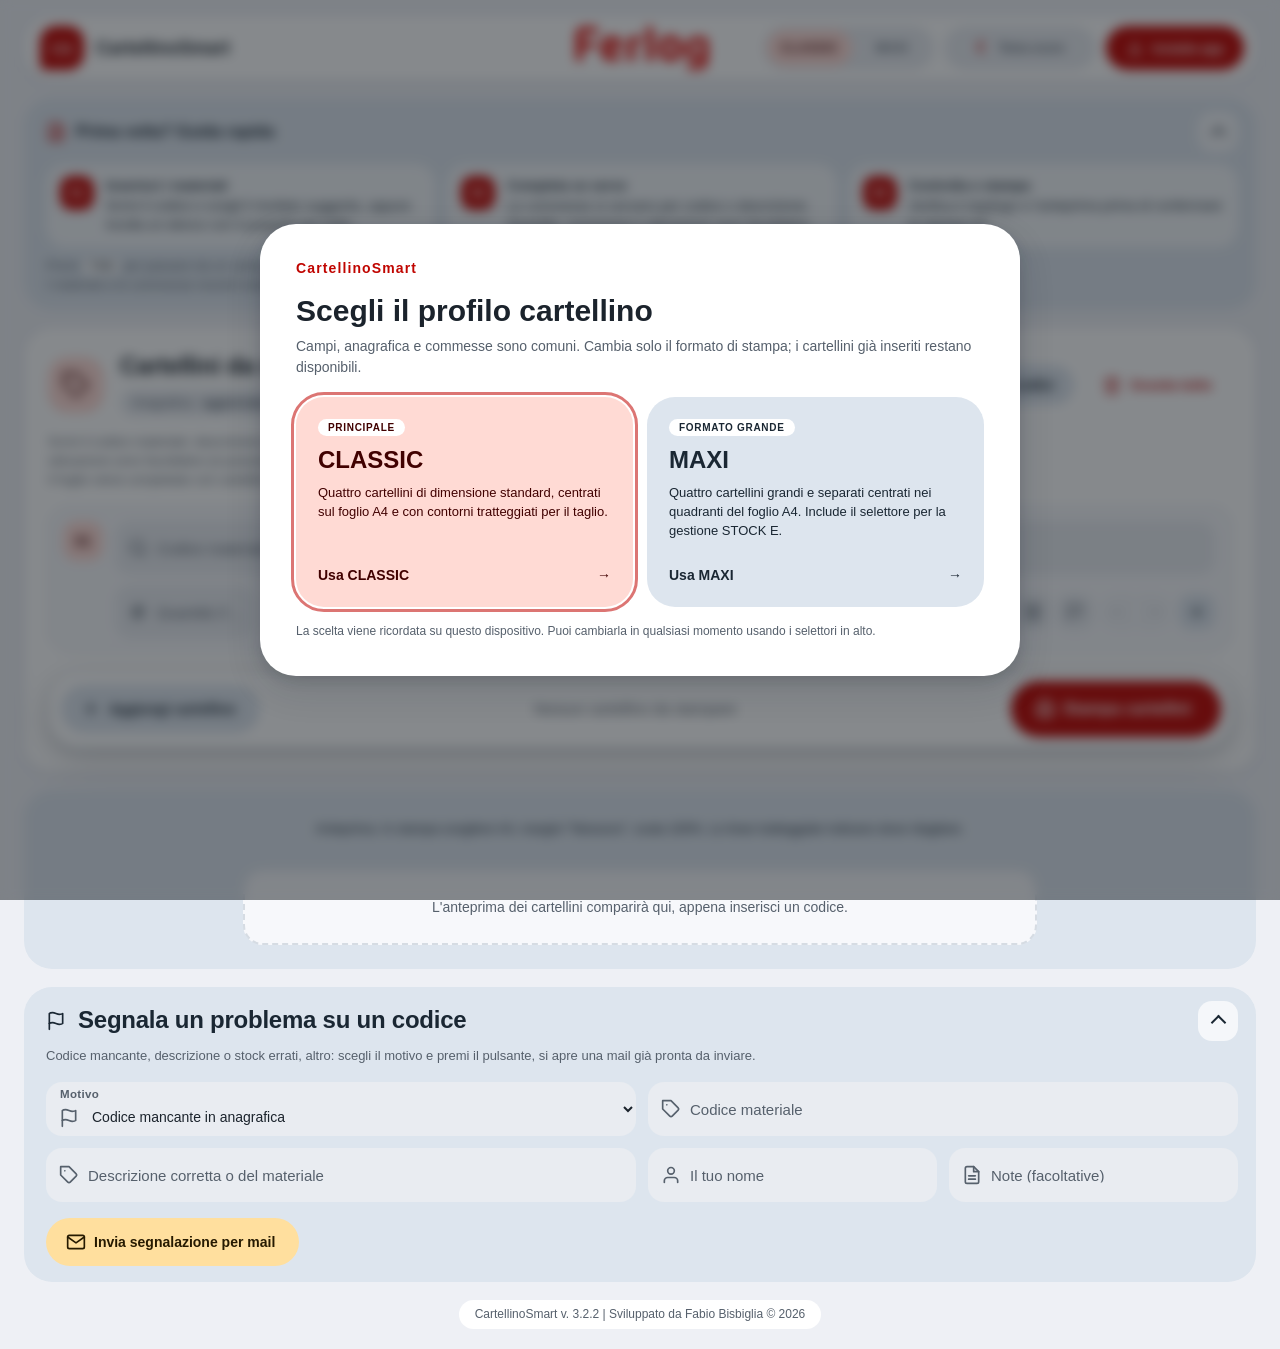
==== commit 7e484fb9: "Restore styled PWA installation prompt" ====
--- a/index.html
+++ b/index.html
@@ -13,6 +13,7 @@
 <meta name="mobile-web-app-capable" content="yes">
 <meta name="apple-mobile-web-app-capable" content="yes">
 <link rel="manifest" href="manifest.webmanifest">
+<link rel="stylesheet" href="./pwa-install.css">
 <link rel="apple-touch-icon" href="icons/cartellinosmart-192-v3.2.1.png">
 <link rel="icon" type="image/svg+xml" href="[data-uri]">
 <meta name="viewport" content="width=device-width, initial-scale=1">
@@ -393,7 +394,7 @@
 /* trim robusto: toglie spazi normali, non separabili (da copia-incolla), tab, a-capo e caratteri invisibili a inizio/fine */
 String.prototype.trim=function(){return this.replace(/^[\s\u00A0\u200B-\u200F\u2060\uFEFF]+|[\s\u00A0\u200B-\u200F\u2060\uFEFF]+$/g,'')};
 var LOGO="[data-uri]";
-var APP_VERSION='3.2.1';
+var APP_VERSION='3.2.2';
 
 var PRINT_PROFILE=document.documentElement.getAttribute('data-profile')==='maxi'?'maxi':'classic';
 var EMAIL_SEGNALAZIONI="f.bisbiglia@ferlog.it";
--- a/pwa-install.css
+++ b/pwa-install.css
@@ -0,0 +1,95 @@
+#cartellinosmart-install-prompt {
+  position: fixed;
+  inset: 0;
+  width: min(420px, calc(100vw - 32px));
+  max-width: calc(100vw - 32px);
+  max-height: calc(100dvh - 32px);
+  overflow: auto;
+  margin: auto;
+  padding: 24px;
+  border: 1px solid var(--olv, #d6dce3);
+  border-radius: 24px;
+  background: var(--card, #fff);
+  color: var(--on, #1b232c);
+  box-shadow: var(--e3, 0 16px 48px rgba(20, 30, 45, .22));
+  font-family: var(--font, "Segoe UI", Arial, sans-serif);
+}
+
+#cartellinosmart-install-prompt::backdrop {
+  background: var(--scrim, rgba(14, 20, 27, .5));
+}
+
+#cartellinosmart-install-prompt h2 {
+  margin: 0 0 10px;
+  color: var(--on, #1b232c);
+  font: 700 20px/1.3 var(--fd, "Segoe UI", Arial, sans-serif);
+}
+
+#cartellinosmart-install-prompt p {
+  margin: 0;
+  color: var(--onv, #56606c);
+  font: 400 14px/1.5 var(--font, "Segoe UI", Arial, sans-serif);
+}
+
+#cartellinosmart-install-actions {
+  display: flex;
+  flex-wrap: wrap;
+  justify-content: flex-end;
+  gap: 8px;
+  margin-top: 22px;
+}
+
+#cartellinosmart-install-prompt button {
+  min-height: 40px;
+  padding: 0 16px;
+  border: 0;
+  border-radius: 999px;
+  font: 600 14px/1 var(--font, "Segoe UI", Arial, sans-serif);
+  cursor: pointer;
+  transition: border-radius .25s, filter .2s, transform .15s;
+}
+
+#cartellinosmart-install-prompt button:hover {
+  filter: brightness(.96);
+}
+
+#cartellinosmart-install-prompt button:active {
+  transform: scale(.98);
+}
+
+#cartellinosmart-install-later {
+  background: var(--sc, #dde5ee);
+  color: var(--onsc, #1a2733);
+}
+
+#cartellinosmart-install-now {
+  background: var(--p, #c00500);
+  color: var(--onp, #fff);
+  box-shadow: var(--e1, 0 1px 2px rgba(20, 30, 45, .08));
+}
+
+#cartellinosmart-install-prompt button:focus-visible {
+  outline: 2px solid var(--p, #c00500);
+  outline-offset: 3px;
+}
+
+@media (max-width: 480px) {
+  #cartellinosmart-install-prompt {
+    padding: 20px;
+    border-radius: 20px;
+  }
+
+  #cartellinosmart-install-actions {
+    justify-content: stretch;
+  }
+
+  #cartellinosmart-install-actions button {
+    flex: 1 1 130px;
+  }
+}
+
+@media print {
+  #cartellinosmart-install-prompt {
+    display: none !important;
+  }
+}
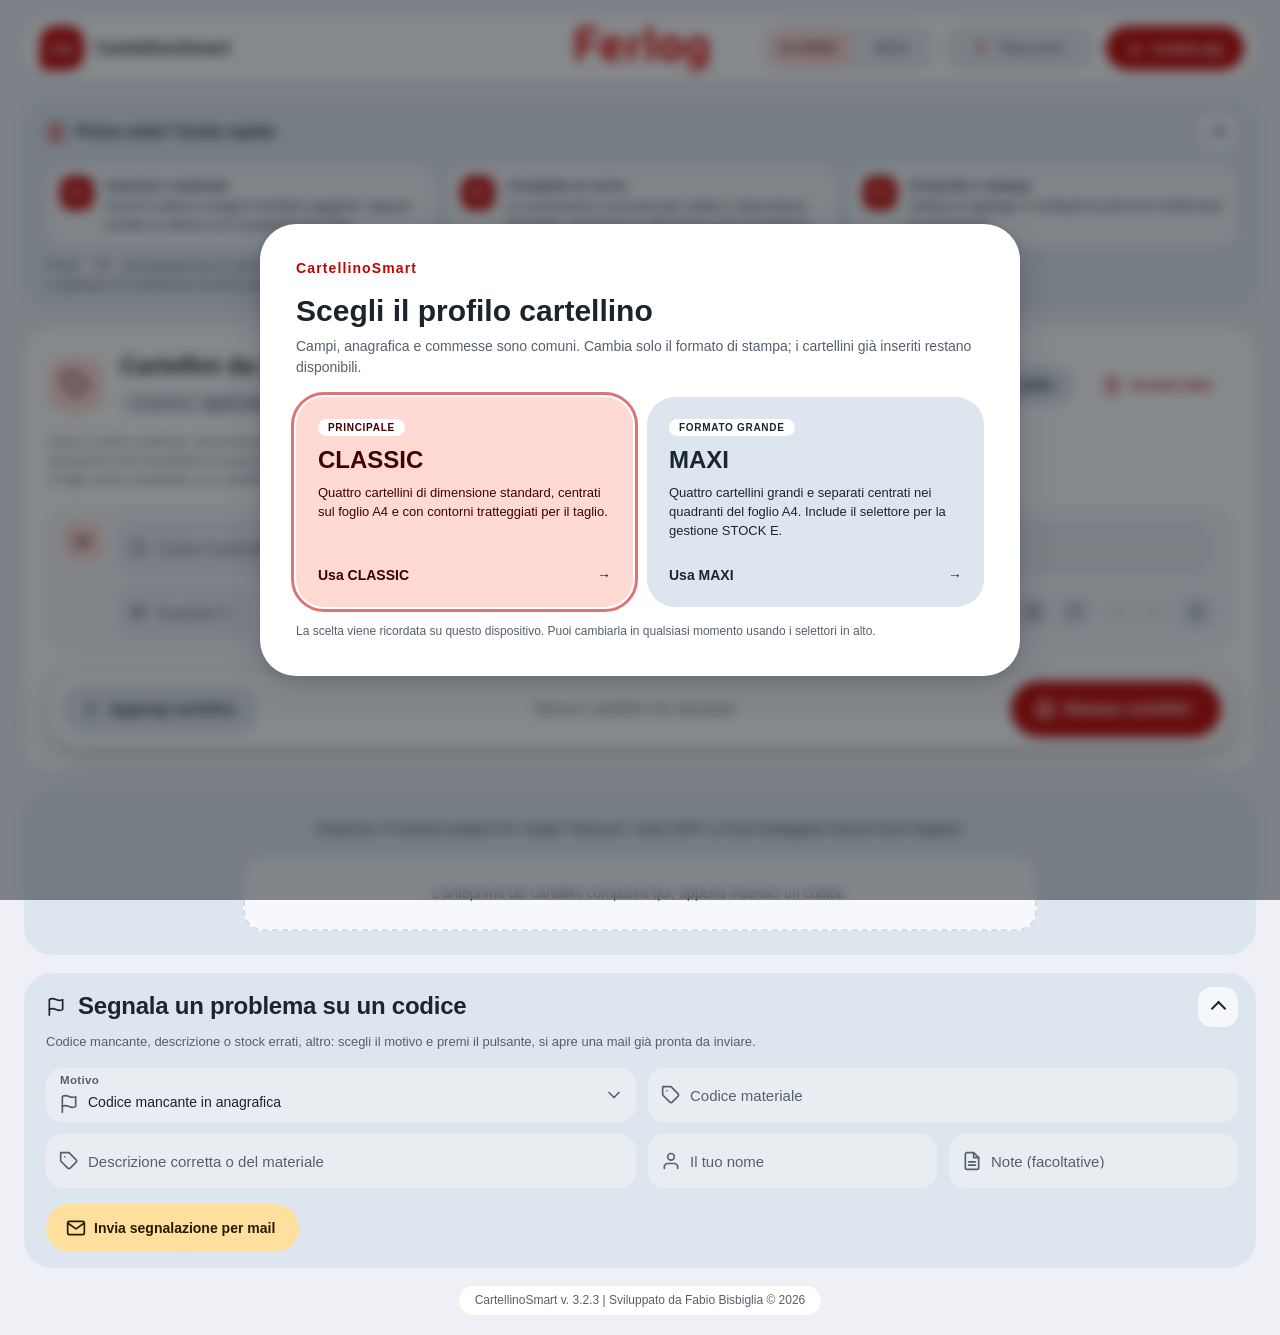
==== commit 8828527f: "Release CartellinoSmart 3.2.3" ====
--- a/index.html
+++ b/index.html
@@ -154,7 +154,7 @@
 /* campi con etichetta flottante */
 .tf{position:relative;height:54px;border-radius:16px;background:var(--fld);transition:background .2s,box-shadow .2s}
 .tf:hover{background:var(--fldh)}.tf:focus-within{background:var(--fldf);box-shadow:inset 0 0 0 2px var(--p)}
-.tf>input,.tf>select{width:100%;height:100%;min-width:0;padding:21px 12px 5px 42px;border:0;border-radius:inherit;outline:0;background:transparent;color:var(--on);font:500 14px/1.2 var(--font);text-overflow:ellipsis}
+.tf>input,.tf>select,.reason-trigger{width:100%;height:100%;min-width:0;padding:21px 12px 5px 42px;border:0;border-radius:inherit;outline:0;background:transparent;color:var(--on);font:500 14px/1.2 var(--font);text-align:start;text-overflow:ellipsis}
 .tf>label{position:absolute;left:42px;top:27px;max-width:calc(100% - 52px);overflow:hidden;white-space:nowrap;text-overflow:ellipsis;transform:translateY(-50%);color:var(--onv);font:500 15px/1 var(--font);pointer-events:none;transition:top .2s,left .2s,font-size .2s,color .2s}
 .tf>label span{font-weight:400;opacity:.85}
 .tf>.ic{position:absolute;left:13px;top:27px;transform:translateY(-50%);color:var(--onv);pointer-events:none;transition:top .2s,color .2s}
@@ -214,11 +214,19 @@
 /* anteprima e segnalazione */
 .preview-panel,#sgbox{width:min(100% - 2*var(--g),var(--pg) - 2*var(--g));margin:0 auto 18px;padding:14px 18px 16px 22px;border-radius:28px;background:var(--sc);color:var(--onsc);box-shadow:none}
 .preview-panel{padding:20px 20px 8px}
-.preview-note{max-width:900px;margin:0 auto 14px;padding:10px 20px;border-radius:999px;background:var(--sc);color:var(--onsc);text-align:center}
-#pv{display:flex;flex-direction:column;align-items:center;gap:14px;padding:6px 6px 16px}
+.preview-note{max-width:900px;margin:0 auto 6px;padding:10px 20px;border-radius:999px;background:var(--sc);color:var(--onsc);text-align:center}
+#pv{display:flex;flex-direction:column;align-items:center;gap:14px;padding:0 6px 16px}
 #pv .ph{width:min(210mm,calc(100% - 24px));padding:26px 14px;border:2px dashed var(--olv);border-radius:20px;background:var(--row);color:var(--onv);text-align:center}
 #sgbox{padding:14px 18px 16px 22px}.sg{display:grid;grid-template-columns:repeat(4,minmax(0,1fr));gap:12px;margin:16px 0}.sg .s2{grid-column:span 2}
-.tf select{appearance:auto;cursor:pointer}
+/* Motivo: stessa superficie del menu commessa e stessa freccia SVG. */
+.reason-control>select[hidden]{display:none}
+.reason-trigger{display:block;padding:21px 44px 5px 42px;cursor:pointer}
+.reason-trigger:hover{background:transparent}.reason-trigger>span:first-child{display:block;overflow:hidden;text-overflow:ellipsis;white-space:nowrap}
+.reason-trigger>.dd{pointer-events:none}.reason-control:focus-within>label,.reason-control:focus-within>.ic{color:var(--p)}
+.reason-menu{color:var(--on)}.reason-menu[hidden]{display:none}.reason-menu:not([hidden]){display:block}
+.reason-menu>.reason-option{align-items:center;min-height:40px;white-space:normal;overflow-wrap:anywhere;line-height:1.35}
+.reason-menu>.reason-option[aria-selected=true]{background:var(--sc);color:var(--onsc)}
+.reason-menu>.reason-option.on,.reason-menu>.reason-option:hover{background:var(--pc);color:var(--onpc)}
 #manual input[type=file]{margin-top:10px;font:13px var(--font)}
 /* finestre di dialogo */
 .modal{position:fixed;inset:0;z-index:100;display:none;align-items:center;justify-content:center;padding:16px;background:var(--scrim);backdrop-filter:blur(4px)}
@@ -375,7 +383,7 @@
  <div id="sg-content">
   <div class="small" style="margin-top:6px">Codice mancante, descrizione o stock errati, altro: scegli il motivo e premi il pulsante, si apre una mail già pronta da inviare.</div>
   <div class="sg">
-   <div class="tf fl s2"><select id="sg-m"><option value="m">Codice mancante in anagrafica</option><option value="e">Errore di associazione (descrizione o stock errati)</option><option value="a">Altro motivo</option></select><label>Motivo</label>__flag__</div>
+   <div class="tf fl s2 reason-control"><select id="sg-m" hidden aria-hidden="true" tabindex="-1"><option value="m">Codice mancante in anagrafica</option><option value="e">Errore di associazione (descrizione o stock errati)</option><option value="a">Altro motivo</option></select><button id="sg-m-trigger" class="reason-trigger" type="button" role="combobox" aria-haspopup="listbox" aria-expanded="false" aria-controls="sg-m-options" aria-labelledby="sg-m-label sg-m-display"><span id="sg-m-display">Codice mancante in anagrafica</span><span class="dd" aria-hidden="true">__down__</span></button><label id="sg-m-label" for="sg-m-trigger">Motivo</label>__flag__<div id="sg-m-options" class="sug reason-menu" role="listbox" aria-labelledby="sg-m-label" hidden></div></div>
    <div class="tf s2"><input id="sg-c" placeholder=" "><label>Codice materiale</label>__tag__</div>
    <div class="tf s2"><input id="sg-d" placeholder=" "><label>Descrizione corretta o del materiale</label>__tag__</div>
    <div class="tf"><input id="sg-o" placeholder=" "><label>Il tuo nome</label>__user__</div>
@@ -394,7 +402,7 @@
 /* trim robusto: toglie spazi normali, non separabili (da copia-incolla), tab, a-capo e caratteri invisibili a inizio/fine */
 String.prototype.trim=function(){return this.replace(/^[\s\u00A0\u200B-\u200F\u2060\uFEFF]+|[\s\u00A0\u200B-\u200F\u2060\uFEFF]+$/g,'')};
 var LOGO="[data-uri]";
-var APP_VERSION='3.2.2';
+var APP_VERSION='3.2.3';
 
 var PRINT_PROFILE=document.documentElement.getAttribute('data-profile')==='maxi'?'maxi':'classic';
 var EMAIL_SEGNALAZIONI="f.bisbiglia@ferlog.it";
@@ -634,9 +642,42 @@
 function missingReviewRequired(){return $('review-confirm-wrap').style.display!=='none'}
 $('review-print').onclick=function(){if(this.disabled)return;var btn=this;btn.disabled=true;PRINT_FONTS_READY.then(function(){szCache={};refresh();closePrintReview();window.print();btn.disabled=false})};
 $('print-review').addEventListener('mousedown',function(e){if(e.target===$('print-review'))closePrintReview()});
+/* Il select nascosto conserva i valori originali usati per comporre la mail. */
+function syncReportReason(){
+ var select=$('sg-m');$('sg-m-display').textContent=select.options[select.selectedIndex].textContent;
+ Array.prototype.forEach.call($('sg-m-options').children,function(option){option.setAttribute('aria-selected',String(option.getAttribute('data-value')===select.value))});
+}
+(function(){
+ var select=$('sg-m'),trigger=$('sg-m-trigger'),menu=$('sg-m-options'),control=trigger.parentNode,active=-1;
+ menu.innerHTML=Array.prototype.map.call(select.options,function(option,i){return '<div class="reason-option" id="sg-m-option-'+i+'" role="option" data-value="'+esc(option.value)+'" aria-selected="false">'+esc(option.textContent)+'</div>'}).join('');
+ function mark(){
+  Array.prototype.forEach.call(menu.children,function(option,i){option.classList.toggle('on',i===active)});
+  if(active>=0){trigger.setAttribute('aria-activedescendant',menu.children[active].id);menu.children[active].scrollIntoView({block:'nearest'})}
+ }
+ function close(){menu.hidden=true;active=-1;trigger.setAttribute('aria-expanded','false');trigger.removeAttribute('aria-activedescendant')}
+ function open(){syncReportReason();menu.hidden=false;trigger.setAttribute('aria-expanded','true');active=select.selectedIndex;mark()}
+ function choose(i){select.value=menu.children[i].getAttribute('data-value');select.dispatchEvent(new Event('change',{bubbles:true}));close();trigger.focus()}
+ trigger.addEventListener('click',function(){if(menu.hidden)open();else close()});
+ menu.addEventListener('mousedown',function(e){if(e.target.closest('[role="option"]'))e.preventDefault()});
+ menu.addEventListener('click',function(e){var option=e.target.closest('[role="option"]');if(option&&menu.contains(option))choose(Array.prototype.indexOf.call(menu.children,option))});
+ trigger.addEventListener('keydown',function(e){
+  if(e.isComposing)return;
+  if(e.key==='ArrowDown'||e.key==='ArrowUp'){e.preventDefault();if(menu.hidden){open()}else{active=Math.max(0,Math.min(menu.children.length-1,active+(e.key==='ArrowDown'?1:-1)));mark()}}
+  else if((e.key==='Home'||e.key==='End')&&!menu.hidden){e.preventDefault();active=e.key==='Home'?0:menu.children.length-1;mark()}
+  else if(e.key==='Enter'||e.key===' '){e.preventDefault();if(menu.hidden)open();else if(active>=0)choose(active)}
+  else if(e.key==='Escape'&&!menu.hidden){e.preventDefault();close()}
+  else if(e.key==='Tab'){close()}
+ });
+ select.addEventListener('change',syncReportReason);
+ document.addEventListener('pointerdown',function(e){if(!control.contains(e.target))close()});
+ control.addEventListener('focusout',function(){setTimeout(function(){if(!control.contains(document.activeElement))close()},0)});
+ $('report-toggle').addEventListener('click',close);
+ syncReportReason();
+})();
 function openReport(tr){
  var c=tr.querySelector('.f-c').value.trim().toUpperCase();
  $('sg-c').value=c;$('sg-m').value=(c&&DB.has(key(c)))?'e':'m';
+ syncReportReason();
  if($('sg-content').hidden)setSectionState('report-toggle','sg-content',true,'segnalazione');$('sgbox').scrollIntoView({behavior:'smooth'});$('sg-d').focus();
 }
 $('rows').addEventListener('click',function(e){
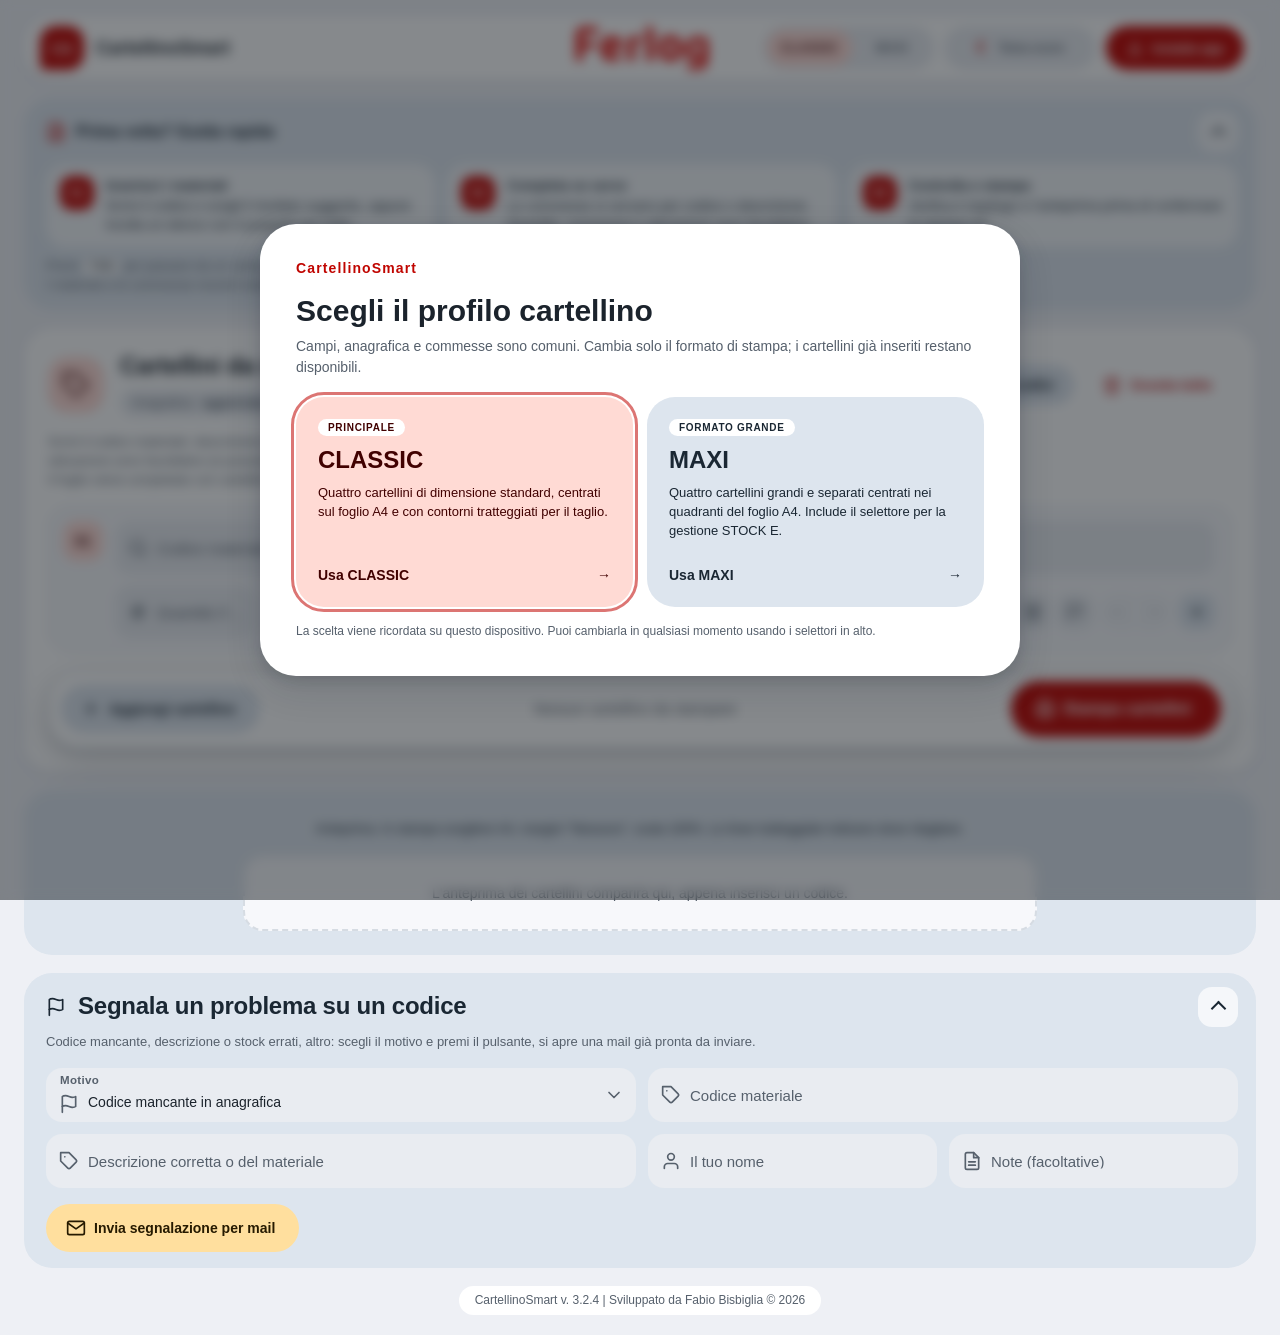
==== commit 24fcd61c: "Release CartellinoSmart 3.2.4" ====
--- a/index.html
+++ b/index.html
@@ -402,7 +402,7 @@
 /* trim robusto: toglie spazi normali, non separabili (da copia-incolla), tab, a-capo e caratteri invisibili a inizio/fine */
 String.prototype.trim=function(){return this.replace(/^[\s\u00A0\u200B-\u200F\u2060\uFEFF]+|[\s\u00A0\u200B-\u200F\u2060\uFEFF]+$/g,'')};
 var LOGO="[data-uri]";
-var APP_VERSION='3.2.3';
+var APP_VERSION='3.2.4';
 
 var PRINT_PROFILE=document.documentElement.getAttribute('data-profile')==='maxi'?'maxi':'classic';
 var EMAIL_SEGNALAZIONI="f.bisbiglia@ferlog.it";
@@ -686,14 +686,17 @@
 });
 var OGGETTI={m:'SEGNALAZIONE NUOVA ANAGRAFICA',e:'SEGNALAZIONE ERRORE ANAGRAFICA',a:'SEGNALAZIONE ANAGRAFICA'};
 var MOTIVI={m:'Codice mancante in anagrafica',e:'Errore di associazione (descrizione o stock errati)',a:'Altro motivo'};
+function buildReportMailto(m,c,d,o,n,e){
+ var body=['Buongiorno','','si invia la seguente segnalazione sull’anagrafica materiali:','','Motivo: '+MOTIVI[m],'Codice: '+c.trim().toUpperCase()];
+ if(e)body.push('In anagrafica risulta: '+e.d+' ['+(e.s||'?')+']');
+ body.push('Descrizione indicata: '+(d||'-'),'Segnalato da: '+(o||'-'),'Note: '+(n||'-'),'','Grazie.');
+ return 'mailto:'+EMAIL_SEGNALAZIONI+'?subject='+encodeURIComponent('CARTELLINOSMART: '+OGGETTI[m])+'&body='+encodeURIComponent(body.join('\r\n'));
+}
 $('sg-b').onclick=function(){
  var m=$('sg-m').value,c=$('sg-c').value.trim(),d=$('sg-d').value.trim(),o=$('sg-o').value.trim(),n=$('sg-n').value.trim();
  if(!c){alert('Inserisci il codice materiale.');return}
  var e=DB.get(key(c));
- var body='Buongiorno,\r\nsi invia la seguente segnalazione sull\'anagrafica materiali.\r\n\r\nMotivo: '+MOTIVI[m]+'\r\nCodice: '+c.toUpperCase()+'\r\n'+
-  (e?'In anagrafica risulta: '+e.d+' ['+(e.s||'?')+']\r\n':'')+
-  'Descrizione indicata: '+(d||'-')+'\r\nSegnalato da: '+(o||'-')+'\r\nNote: '+(n||'-')+'\r\n\r\nGrazie.';
- location.href='mailto:'+EMAIL_SEGNALAZIONI+'?subject='+encodeURIComponent(OGGETTI[m])+'&body='+encodeURIComponent(body);
+ location.href=buildReportMailto(m,c,d,o,n,e);
 };
 function parseDelimitedRow(line,sep){
  if(!sep)return[line];var out=[],value='',quoted=false;
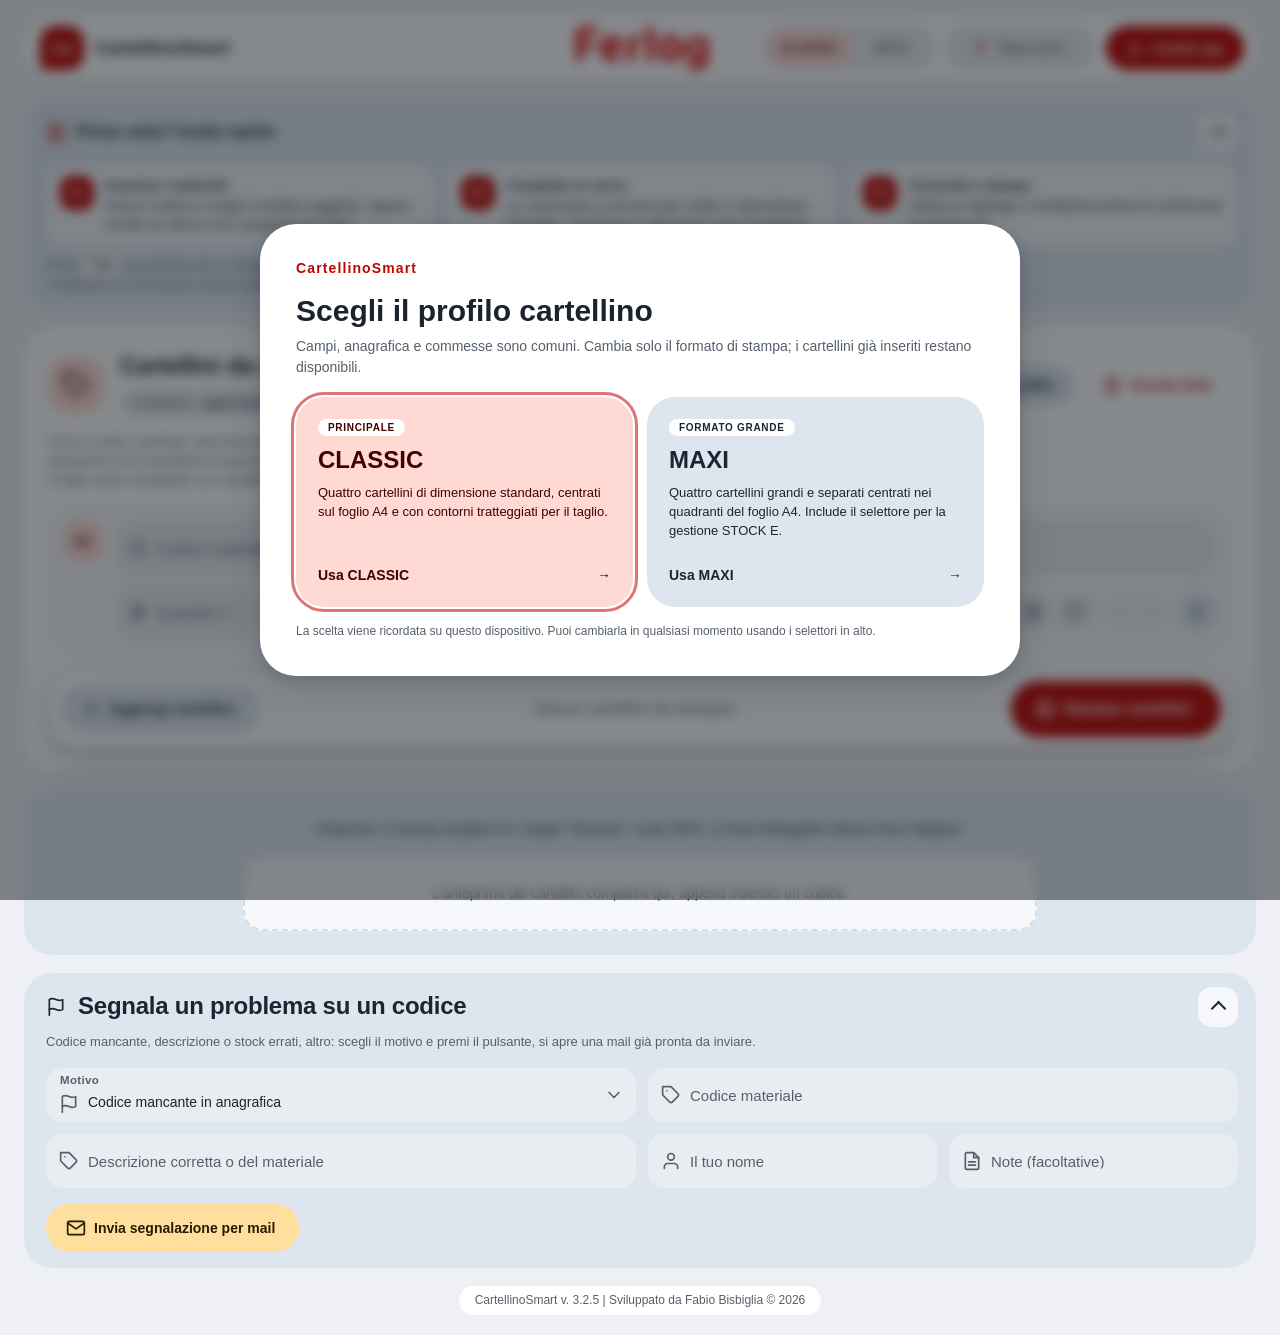
==== commit 593bf928: "Release CartellinoSmart 3.2.5 with Stats4u counter" ====
--- a/index.html
+++ b/index.html
@@ -402,7 +402,7 @@
 /* trim robusto: toglie spazi normali, non separabili (da copia-incolla), tab, a-capo e caratteri invisibili a inizio/fine */
 String.prototype.trim=function(){return this.replace(/^[\s\u00A0\u200B-\u200F\u2060\uFEFF]+|[\s\u00A0\u200B-\u200F\u2060\uFEFF]+$/g,'')};
 var LOGO="[data-uri]";
-var APP_VERSION='3.2.4';
+var APP_VERSION='3.2.5';
 
 var PRINT_PROFILE=document.documentElement.getAttribute('data-profile')==='maxi'?'maxi':'classic';
 var EMAIL_SEGNALAZIONI="f.bisbiglia@ferlog.it";
@@ -1038,5 +1038,6 @@
 </dialog>
 <script src="pwa-install.js"></script>
 <script>document.getElementById('install-app').addEventListener('click',function(){if(window.cartellinoOpenInstallDialog)window.cartellinoOpenInstallDialog()});</script>
+<script src="https://www.stats4u.net/s4u.js" data-id="1959168519" data-style="950" data-params="form=ghost&c1=e20600&c2=e20600" data-private="true" data-alias="CS" data-screen="1" async></script>
 </body>
 </html>
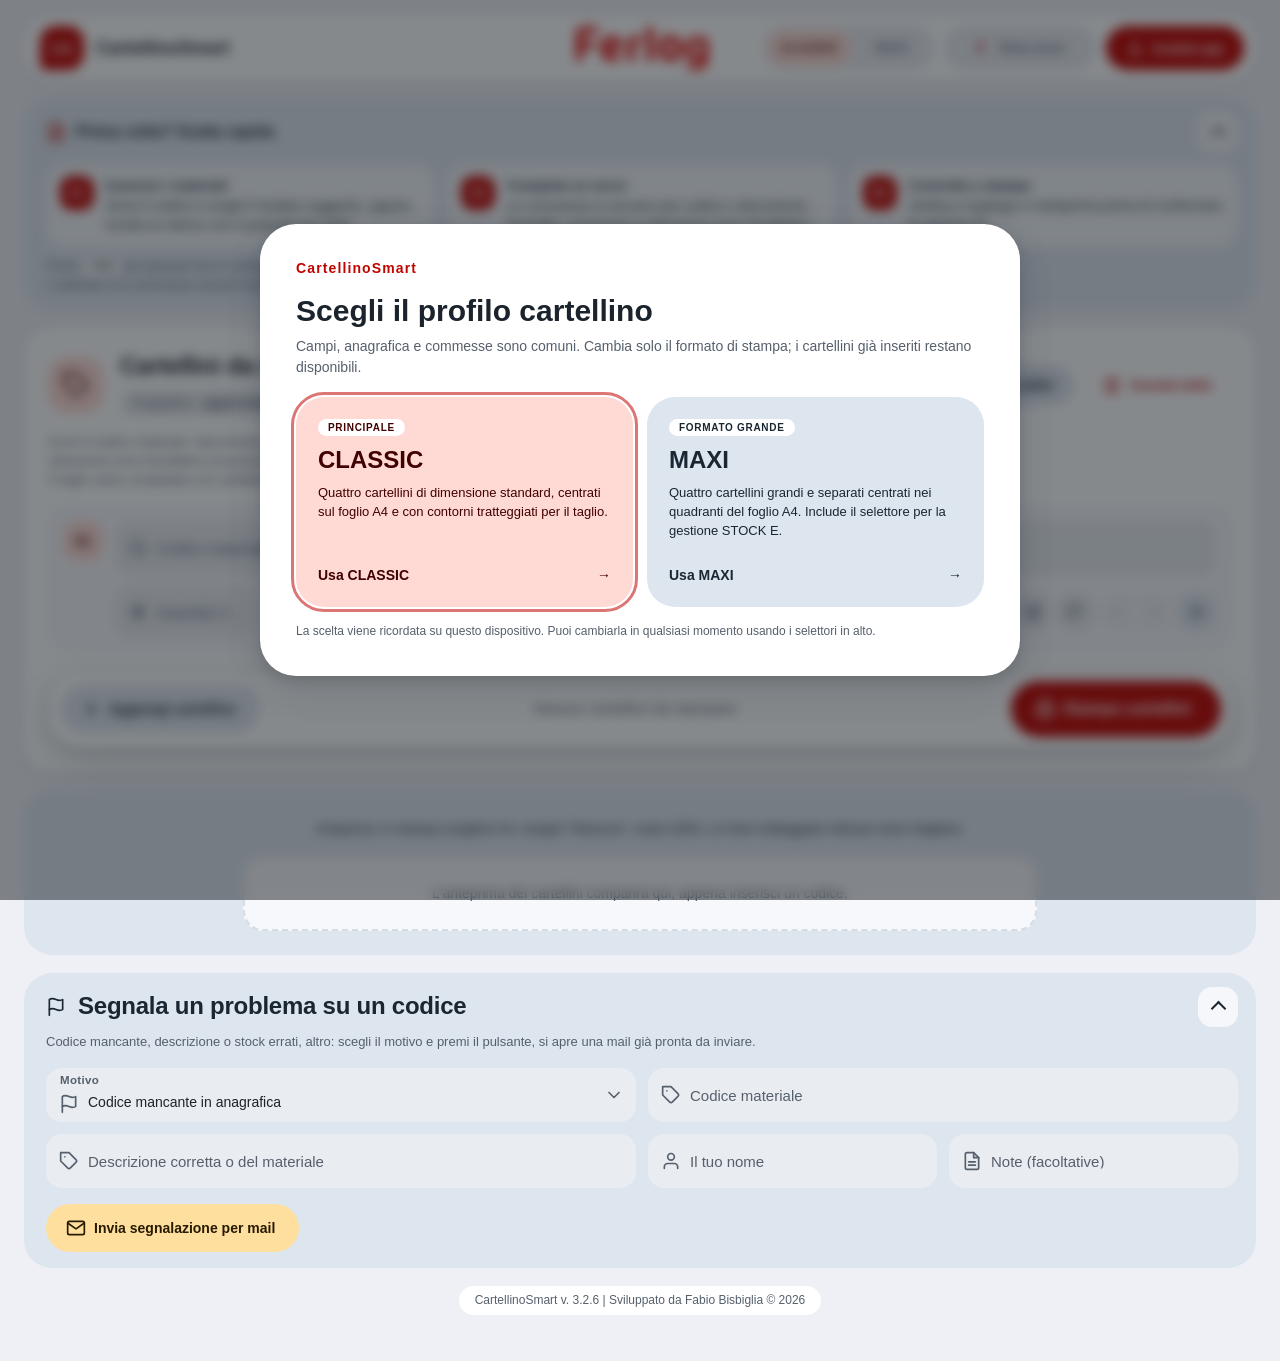
==== commit f8d6adfc: "Release CartellinoSmart 3.2.6 with centered Stats4u counter" ====
--- a/index.html
+++ b/index.html
@@ -45,7 +45,7 @@
 .page{font-family:"Consola Mono",monospace;color:#000}
 @page{size:A4;margin:0}
 @media print{
- body{background:#fff}#ui,#ft,#scr{display:none}
+ body{background:#fff}#ui,#ft,#scr,.stats4u-footer-counter{display:none}
  #pv{display:block;padding:0;gap:0}
  .page{zoom:1;box-shadow:none;page-break-after:always;break-after:page;margin:0}
  .page:last-child{page-break-after:auto;break-after:auto}
@@ -271,7 +271,8 @@
 .profile-footnote{margin:16px 0 0;color:var(--onv);font-size:12px}
 .back-to-input{position:fixed;right:20px;bottom:20px;z-index:30;display:none;align-items:center;gap:8px;height:48px;padding:0 20px 0 16px;border-radius:16px;background:var(--pc);color:var(--onpc);font:700 13px var(--font);box-shadow:var(--e3)}
 .back-to-input.is-visible{display:inline-flex}.back-to-input>span:first-child{font-size:20px}
-#ft{width:max-content;max-width:100%;margin:8px auto 20px;padding:6px 16px;border-radius:999px;background:var(--card);color:var(--onv);font-size:12px;cursor:default;text-align:center}
+#ft{width:max-content;max-width:100%;margin:8px auto 6px;padding:6px 16px;border-radius:999px;background:var(--card);color:var(--onv);font-size:12px;cursor:default;text-align:center}
+.stats4u-footer-counter{display:flex;justify-content:center;align-items:center;width:100%;min-height:20px;margin:0 auto 20px}
 @media(max-width:1100px){
  .rw-primary{grid-template-columns:minmax(285px,360px) minmax(0,1fr);gap:8px}
  .rw-secondary{grid-template-columns:minmax(90px,.55fr) minmax(220px,1.78fr) minmax(92px,.54fr) minmax(94px,.40fr) max-content;gap:8px;padding-left:48px}
@@ -293,7 +294,7 @@
  .panel{padding:16px}.guide,#sgbox{padding:14px 16px 16px}
 }
 @media(prefers-reduced-motion:reduce){*,::before,::after{transition-duration:.01ms!important}}
-@media print{html,body{background:#fff}#ui,#sgbox,#ft,.back-to-input,.preview-note{display:none!important}
+@media print{html,body{background:#fff}#ui,#sgbox,#ft,.stats4u-footer-counter,.back-to-input,.preview-note{display:none!important}
  .preview-panel{display:block!important;width:auto;margin:0;padding:0;border-radius:0;background:none;box-shadow:none}#pv{padding:0}}
 
 </style>
@@ -402,7 +403,7 @@
 /* trim robusto: toglie spazi normali, non separabili (da copia-incolla), tab, a-capo e caratteri invisibili a inizio/fine */
 String.prototype.trim=function(){return this.replace(/^[\s\u00A0\u200B-\u200F\u2060\uFEFF]+|[\s\u00A0\u200B-\u200F\u2060\uFEFF]+$/g,'')};
 var LOGO="[data-uri]";
-var APP_VERSION='3.2.5';
+var APP_VERSION='3.2.6';
 
 var PRINT_PROFILE=document.documentElement.getAttribute('data-profile')==='maxi'?'maxi':'classic';
 var EMAIL_SEGNALAZIONI="f.bisbiglia@ferlog.it";
@@ -1038,6 +1039,8 @@
 </dialog>
 <script src="pwa-install.js"></script>
 <script>document.getElementById('install-app').addEventListener('click',function(){if(window.cartellinoOpenInstallDialog)window.cartellinoOpenInstallDialog()});</script>
+<div class="stats4u-footer-counter">
 <script src="https://www.stats4u.net/s4u.js" data-id="1959168519" data-style="950" data-params="form=ghost&c1=e20600&c2=e20600" data-private="true" data-alias="CS" data-screen="1" async></script>
+</div>
 </body>
 </html>
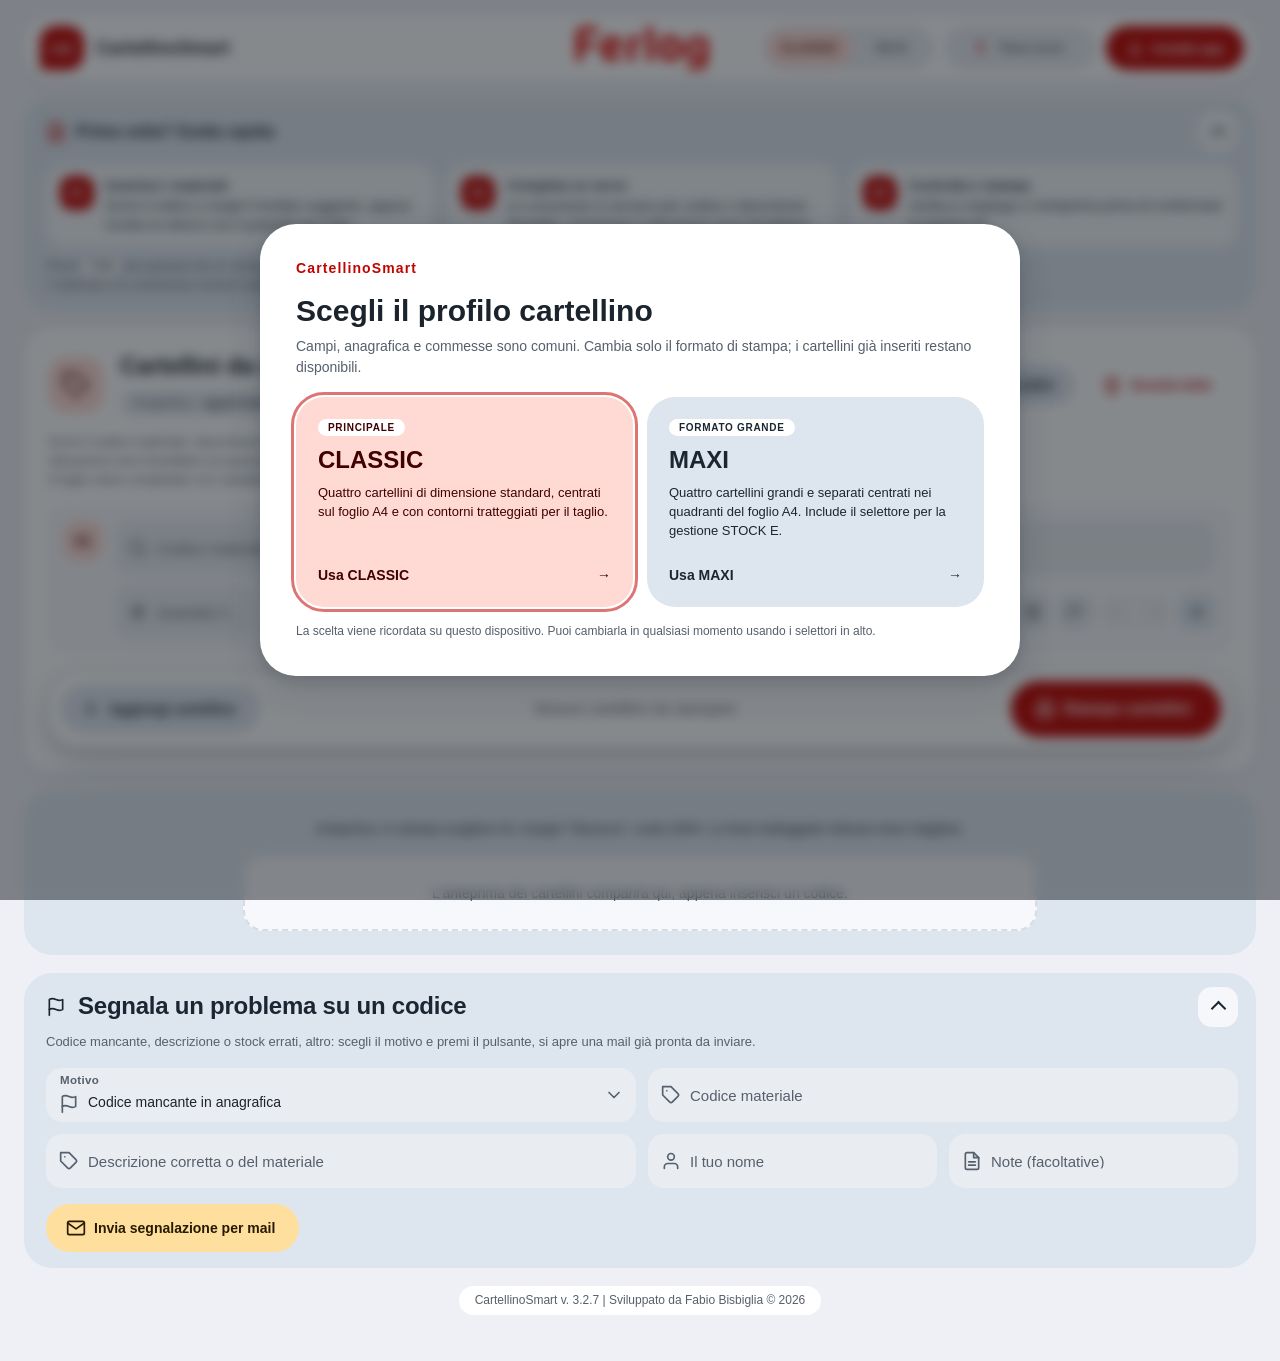
==== commit 2aff8570: "Release CartellinoSmart 3.2.7 without counter link" ====
--- a/index.html
+++ b/index.html
@@ -403,7 +403,7 @@
 /* trim robusto: toglie spazi normali, non separabili (da copia-incolla), tab, a-capo e caratteri invisibili a inizio/fine */
 String.prototype.trim=function(){return this.replace(/^[\s\u00A0\u200B-\u200F\u2060\uFEFF]+|[\s\u00A0\u200B-\u200F\u2060\uFEFF]+$/g,'')};
 var LOGO="[data-uri]";
-var APP_VERSION='3.2.6';
+var APP_VERSION='3.2.7';
 
 var PRINT_PROFILE=document.documentElement.getAttribute('data-profile')==='maxi'?'maxi':'classic';
 var EMAIL_SEGNALAZIONI="f.bisbiglia@ferlog.it";
@@ -1040,7 +1040,7 @@
 <script src="pwa-install.js"></script>
 <script>document.getElementById('install-app').addEventListener('click',function(){if(window.cartellinoOpenInstallDialog)window.cartellinoOpenInstallDialog()});</script>
 <div class="stats4u-footer-counter">
-<script src="https://www.stats4u.net/s4u.js" data-id="1959168519" data-style="950" data-params="form=ghost&c1=e20600&c2=e20600" data-private="true" data-alias="CS" data-screen="1" async></script>
+<script src="https://www.stats4u.net/s4u.js" data-id="1959168519" data-style="950" data-params="form=card&c1=e20600&c2=e20600" data-private="true" data-link="0" data-alias="CS" data-screen="1" async></script>
 </div>
 </body>
 </html>
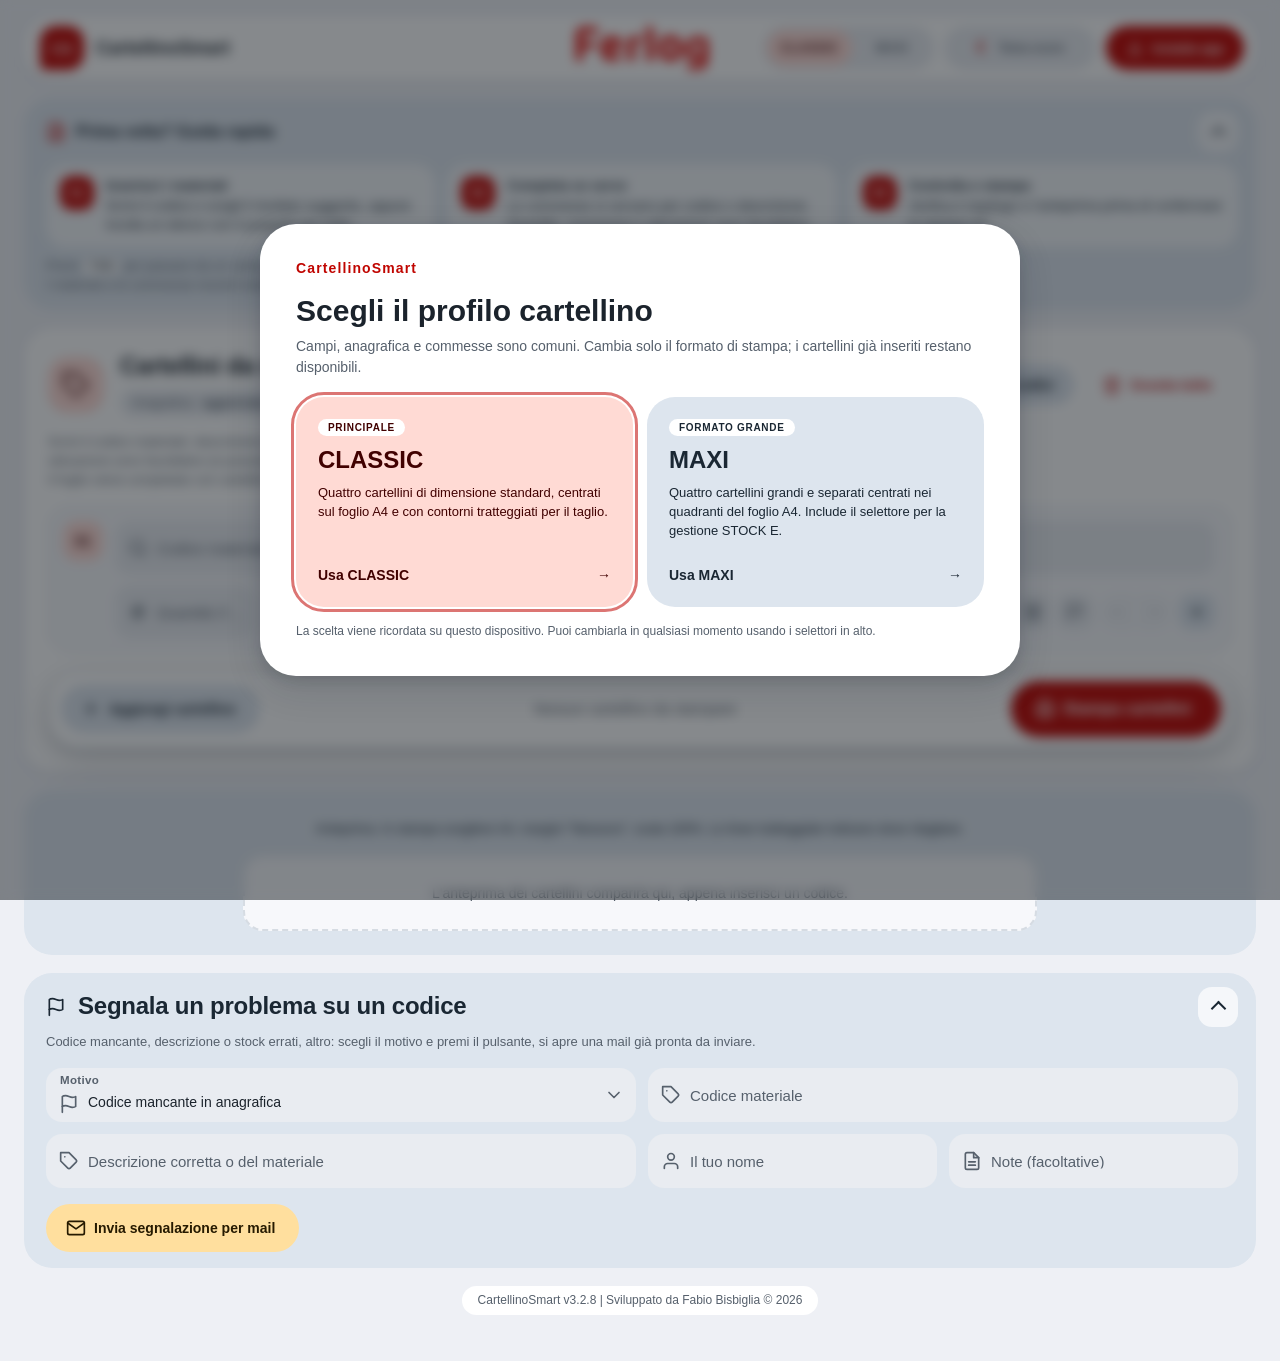
==== commit 15f7991a: "Release CartellinoSmart 3.2.8 update visitor counter and footer" ====
--- a/index.html
+++ b/index.html
@@ -36,7 +36,7 @@
 .cd span,.ds span,.qt span,.cs span,.ub span{font-weight:700}
 .cd i,.ds i,.qt i,.cs i,.ub i{font-family:"Consola Mono",monospace}
 #scr{position:absolute;left:-9999px;top:0;visibility:hidden;pointer-events:none;font-family:"Consola Mono",monospace}
-#ft{cursor:pointer}#ft:hover{text-decoration:underline}
+#ft{cursor:pointer}
 #cl-l div{padding:6px 0;border-bottom:1px solid #eef0f3;font-size:14px;display:flex;gap:12px}#cl-l b{min-width:38px;color:var(--red)}
 .s0{grid-column:1;grid-row:6;border-right-width:.3mm}
 .sl{grid-row:6;font-size:42pt;font-weight:normal;font-family:"Consola Mono",monospace}
@@ -403,7 +403,7 @@
 /* trim robusto: toglie spazi normali, non separabili (da copia-incolla), tab, a-capo e caratteri invisibili a inizio/fine */
 String.prototype.trim=function(){return this.replace(/^[\s\u00A0\u200B-\u200F\u2060\uFEFF]+|[\s\u00A0\u200B-\u200F\u2060\uFEFF]+$/g,'')};
 var LOGO="[data-uri]";
-var APP_VERSION='3.2.7';
+var APP_VERSION='3.2.8';
 
 var PRINT_PROFILE=document.documentElement.getAttribute('data-profile')==='maxi'?'maxi':'classic';
 var EMAIL_SEGNALAZIONI="f.bisbiglia@ferlog.it";
@@ -442,7 +442,7 @@
  applyTheme(dark,false);button.addEventListener('click',function(){applyTheme(!dark,true)});
 })();
 function fmt(n){return String(n).replace(/\B(?=(\d{3})+(?!\d))/g,'.')}
-$('ft').textContent='CartellinoSmart v. '+APP_VERSION+' | Sviluppato da Fabio Bisbiglia © '+new Date().getFullYear();
+$('ft').textContent='CartellinoSmart v'+APP_VERSION+' | Sviluppato da Fabio Bisbiglia © '+new Date().getFullYear();
 var backToInput=$('back-to-input');function updateBackToInput(){var panel=$('rows').closest('.panel'),show=panel.getBoundingClientRect().bottom<window.innerHeight*.72;backToInput.classList.toggle('is-visible',show);backToInput.setAttribute('aria-hidden',String(!show))}backToInput.onclick=function(){$('rows').closest('.panel').scrollIntoView({behavior:'smooth',block:'start'})};window.addEventListener('scroll',updateBackToInput,{passive:true});window.addEventListener('resize',updateBackToInput);updateBackToInput();
 function esc(s){return String(s).replace(/[&<>"]/g,function(c){return{'&':'&amp;','<':'&lt;','>':'&gt;','"':'&quot;'}[c]})}
 function key(s){return String(s==null?'':s).trim().toUpperCase()}
@@ -1040,7 +1040,7 @@
 <script src="pwa-install.js"></script>
 <script>document.getElementById('install-app').addEventListener('click',function(){if(window.cartellinoOpenInstallDialog)window.cartellinoOpenInstallDialog()});</script>
 <div class="stats4u-footer-counter">
-<script src="https://www.stats4u.net/s4u.js" data-id="1959168519" data-style="950" data-params="form=card&c1=e20600&c2=e20600" data-private="true" data-link="0" data-alias="CS" data-screen="1" async></script>
+<script src="https://www.stats4u.net/s4u.js" data-id="1959168519" data-style="950" data-params="form=split&c1=ffffff&c2=ffffff&dark=auto" data-private="true" data-link="0" data-alias="CS" data-screen="1" async></script>
 </div>
 </body>
 </html>
